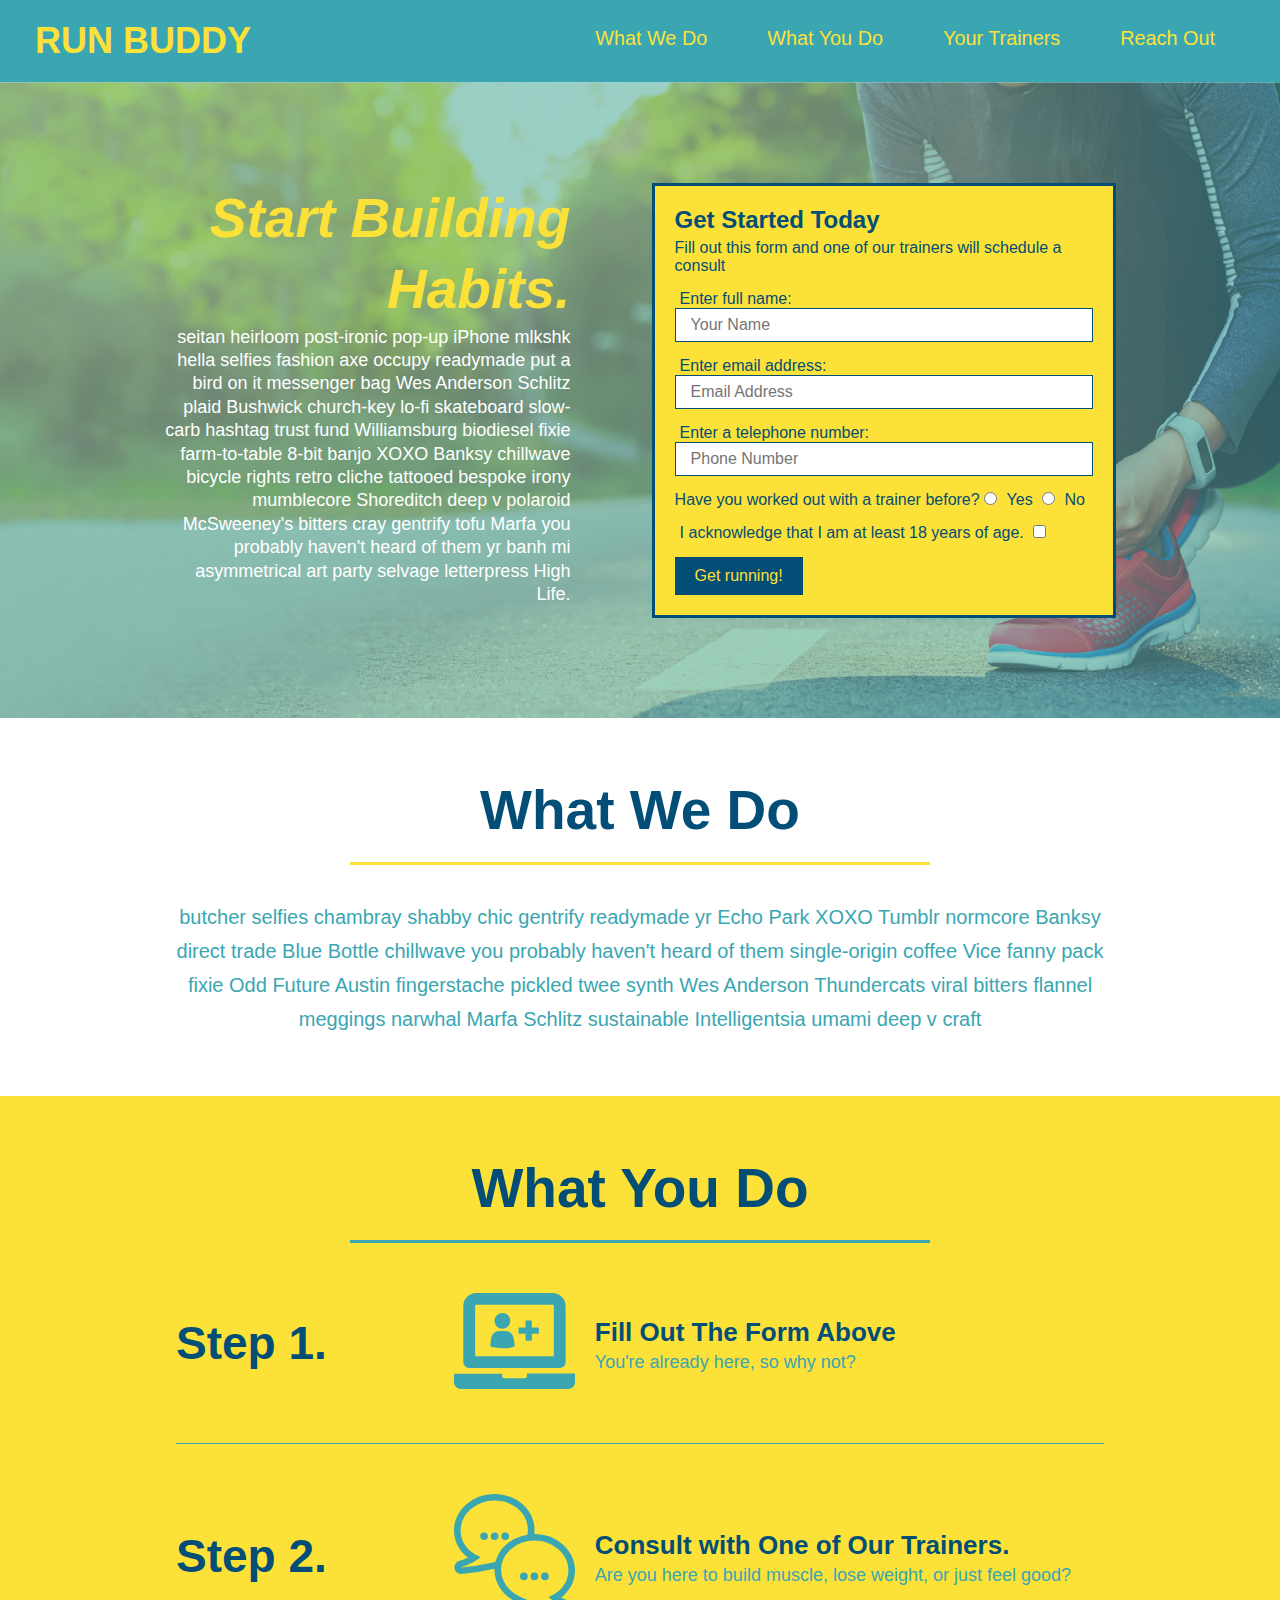
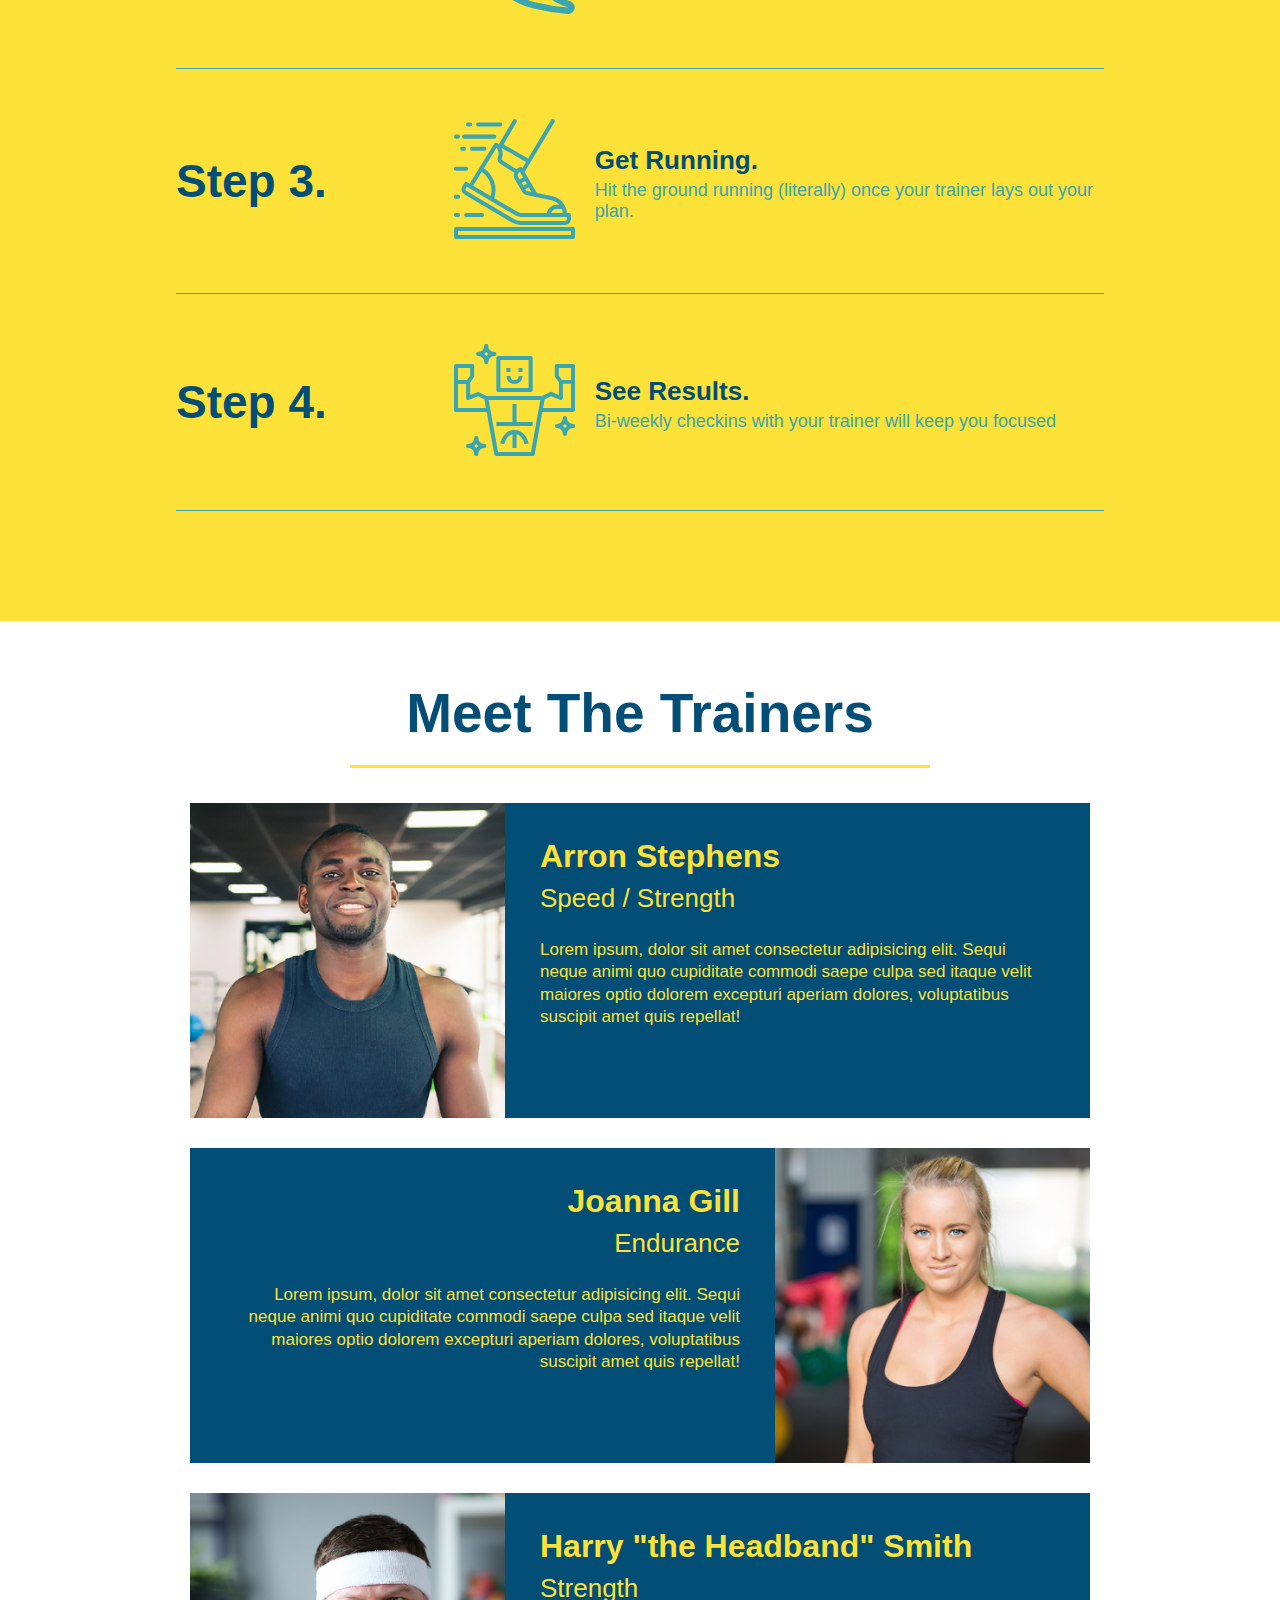
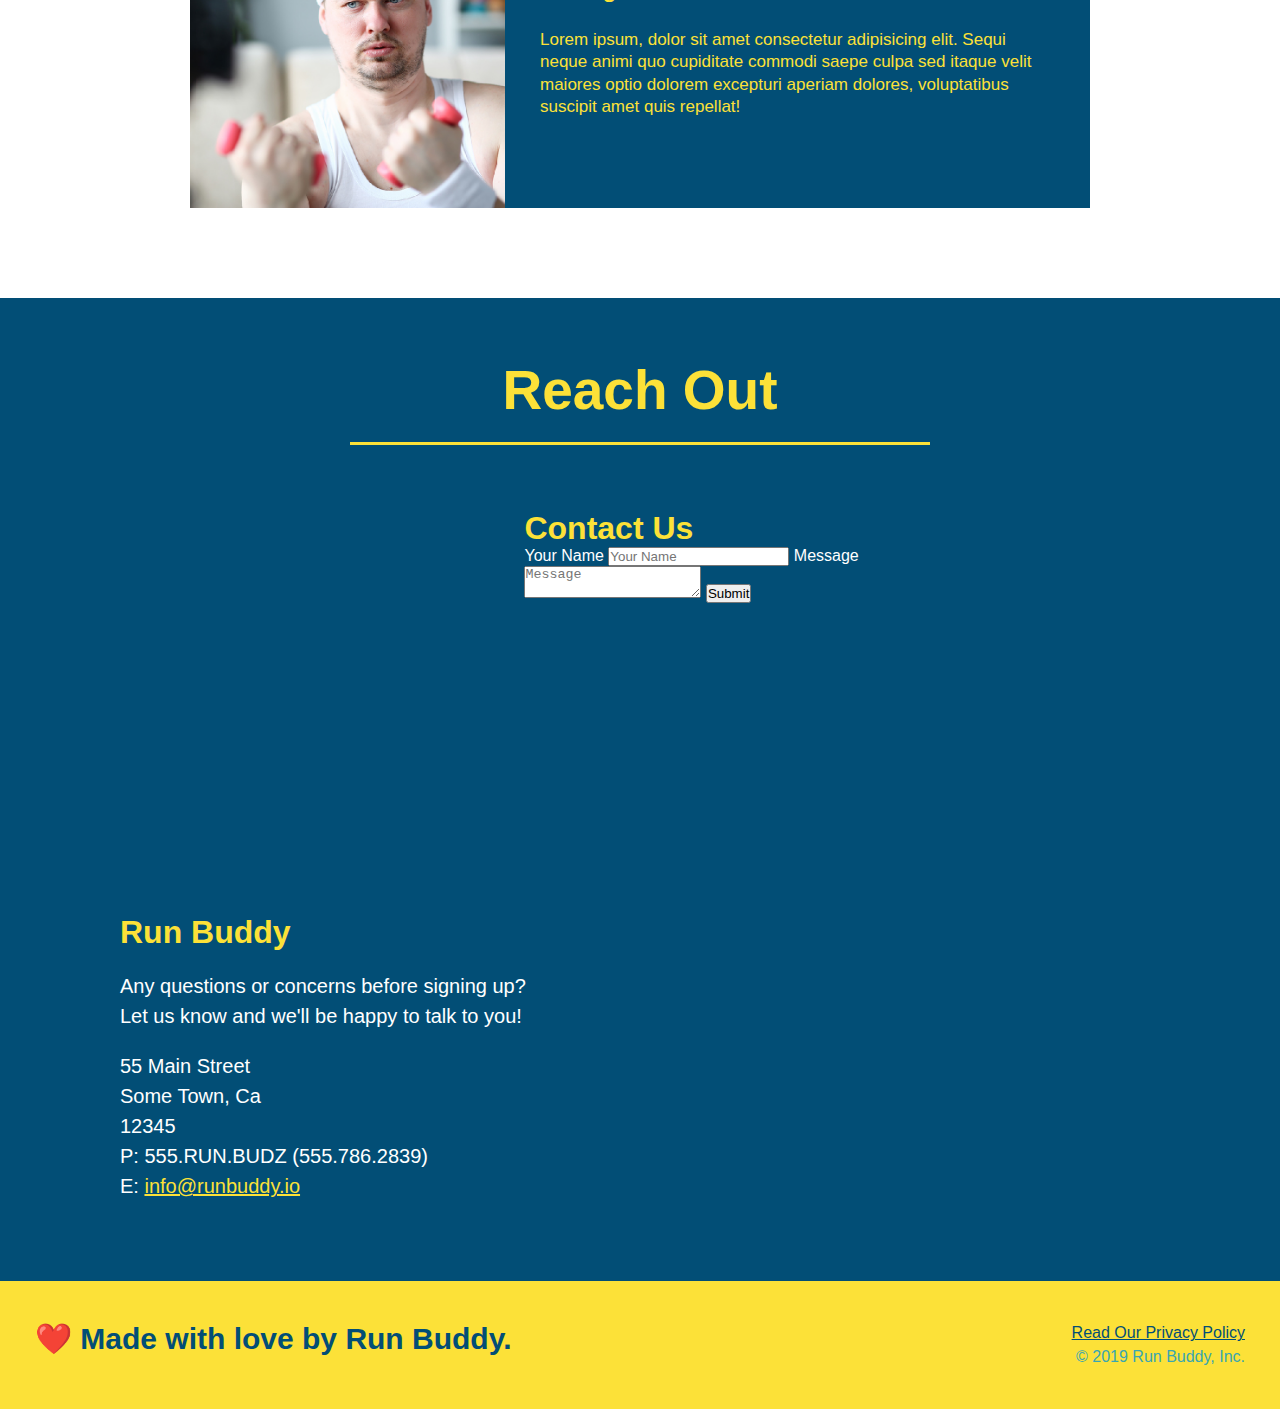
==== docs/index.html @ 6a0525fb "update steps section css" ====
<!DOCTYPE html>

<body lang="en">

    <head>
        <meta charset="UTF-8" />
        <title>Run Buddy</title>
        <link rel="stylesheet" href="assets/css/style.css" />
    </head>

    <body>
        <!-- navigation -->
        <header>
            <h1>RUN BUDDY</h1>
            <nav>
                <ul>
                    <li>
                        <a href="#what-we-do">What We Do</a>
                    </li>
                    <li>
                        <a href="#what-you-do">What You Do</a>
                    </li>
                    <li>
                        <a href="#your-trainers">Your Trainers</a>
                    </li>
                    <li>
                        <a href="#reach-out">Reach Out</a>
                    </li>
                </ul>
            </nav>
        </header>

        <!-- hero/jumbotron -->
        <section class="hero">
            <div class="hero-cta">
                <h2>Start Building Habits.</h2>
                <p>
                    seitan heirloom post-ironic pop-up iPhone mlkshk hella selfies fashion axe occupy readymade put a
                    bird on it
                    messenger bag Wes Anderson Schlitz plaid Bushwick church-key lo-fi skateboard slow-carb hashtag
                    trust fund
                    Williamsburg biodiesel fixie farm-to-table 8-bit banjo XOXO Banksy chillwave bicycle rights retro
                    cliche
                    tattooed bespoke irony mumblecore Shoreditch deep v polaroid McSweeney's bitters cray gentrify tofu
                    Marfa you
                    probably haven't heard of them yr banh mi asymmetrical art party selvage letterpress High Life.
                </p>
            </div>
            <div class="hero-form">
                <div>

                    <h3>Get Started Today</h3>
                    <p>Fill out this form and one of our trainers will schedule a consult</p>
                </div>
                <form>
                    <label for="name">Enter full name:</label>
                    <input type="text" placeholder="Your Name" name="name" id="name" class="form-input">

                    <label for="email">Enter email address:</label>
                    <input type="text" placeholder="Email Address" name="email" id="email" class="form-input">

                    <label for="phone">Enter a telephone number:</label>
                    <input type="text" placeholder="Phone Number" name="phone" id="phone" class="form-input">
                    <p>
                        Have you worked out with a trainer before?
                        <input type="radio" name="trainer-confirm" id="trainer-yes" />
                        <label for="trainer-yes">Yes</label>
                        <input type="radio" name="trainer-confirm" id="trainer-no" />
                        <label for="trainer-no">No</label>
                    </p>
                    <p>
                        <label for="checkbox">
                            I acknowledge that I am at least 18 years of age.
                        </label>
                        <input type="checkbox" name="age-confirm" id="checkbox" />
                    </p>
                    <button type="submit">
                        Get running!
                    </button>
                </form>
            </div>
        </section>

        <!-- "what we do" section -->
        <section id="what-we-do" class="intro">
            <div class="flex-row">
                <h2 class="section-title primary-border">
                    What We Do
                </h2>
            </div>
            <div class="flex-row">
                <p>
                    butcher selfies chambray shabby chic gentrify readymade yr Echo Park XOXO Tumblr normcore Banksy
                    direct
                    trade Blue Bottle chillwave you probably haven't heard of them single-origin coffee Vice fanny pack
                    fixie
                    Odd Future Austin fingerstache pickled twee synth Wes Anderson Thundercats viral bitters flannel
                    meggings
                    narwhal Marfa Schlitz sustainable Intelligentsia umami deep v craft
                </p>
            </div>
        </section>

        <!-- "what you do" section -->
        <section id="what-you-do" class="steps">
            <h2 class="section-title secondary-border">What You Do</h2>

            <div class="step">
                <h3>Step 1.</h3>
                <div class="step-info">
                    <div class="step-img">
                        <img src="./assets/images/step-1.svg" alt="" />
                    </div>
                    <div class="step-text">
                        <h4>Fill Out The Form Above</h4>
                        <p>You're already here, so why not?</p>
                    </div>
                </div>
            </div>
            <div class="step">
                <h3>Step 2.</h3>
                <div class="step-info">
                    <div class="step-img">
                        <img src="./assets/images/step-2.svg" alt="" />
                    </div>
                    <div class="step-text">
                        <h4>Consult with One of Our Trainers.</h4>
                        <p>Are you here to build muscle, lose weight, or just feel good?</p>
                    </div>
                </div>
            </div>
            <div class="step">
                <h3>Step 3.</h3>
                <div class="step-info">
                    <div class="step-img">
                        <img src="./assets/images/step-3.svg" alt="" />
                    </div>
                    <div class="step-text">
                        <h4>Get Running.</h4>
                        <p>Hit the ground running (literally) once your trainer lays out your plan.</p>
                    </div>
                </div>
            </div>
            <div class="step">
                <h3>Step 4.</h3>
                <div class="step-info">
                    <div class="step-img">
                        <img src="./assets/images/step-4.svg" alt="" />
                    </div>
                    <div class="step-text">
                        <h4>See Results.</h4>
                        <p>Bi-weekly checkins with your trainer will keep you focused</p>
                    </div>
                </div>
            </div>
        </section>
        <!-- "meet the trainers" section -->
        <section id="your-trainers" class="trainers">
            <h2 class="section-title primary-border">Meet The Trainers</h2>
            <article class="trainer">
                <img src="./assets/images/trainer-1.jpg"
                    alt="Arron Stephens in his workout clothes, ready to pump iron" />
                <div class="trainer-bio text-left">
                    <h3>Arron Stephens</h3>
                    <h4>Speed / Strength</h4>
                    <p>
                        Lorem ipsum, dolor sit amet consectetur adipisicing elit. Sequi neque animi quo cupiditate
                        commodi saepe culpa sed
                        itaque velit maiores optio dolorem excepturi aperiam dolores, voluptatibus suscipit amet quis
                        repellat!
                    </p>
                </div>
            </article>
            <!-- second trainer bio -->
            <article class="trainer">
                <div class="trainer-bio text-right">
                    <h3>Joanna Gill</h3>
                    <h4>Endurance</h4>
                    <p>
                        Lorem ipsum, dolor sit amet consectetur adipisicing elit. Sequi neque animi quo cupiditate
                        commodi saepe culpa sed
                        itaque velit maiores optio dolorem excepturi aperiam dolores, voluptatibus suscipit amet quis
                        repellat!
                    </p>
                </div>
                <img src="./assets/images/trainer-2.jpg" alt="Joanna Gill cooling off after a workout" />
            </article>

            <!-- third trainer bio -->
            <article class="trainer">
                <img src="./assets/images/trainer-3.jpg"
                    alt="Harry Smith wearing a headband and lifting comically small pink weights" />
                <div class="trainer-bio text-left">
                    <h3>Harry "the Headband" Smith</h3>
                    <h4>Strength</h4>
                    <p>
                        Lorem ipsum, dolor sit amet consectetur adipisicing elit. Sequi neque animi quo cupiditate
                        commodi saepe culpa sed
                        itaque velit maiores optio dolorem excepturi aperiam dolores, voluptatibus suscipit amet quis
                        repellat!
                    </p>
                </div>
            </article>
        </section>

        <!-- "reach out" section -->
        <section id="reach-out" class="contact">
            <h2 class="section-title primary-border">Reach Out</h2>
            <div class="contact-info">
                <iframe
                    src="https://www.google.com/maps/embed?pb=!1m18!1m12!1m3!1d3431.979765611567!2d-97.6858913845761!3d30.662698281661623!2m3!1f0!2f0!3f0!3m2!1i1024!2i768!4f13.1!3m3!1m2!1s0x8644d61b89763d55%3A0x5da2cc3245dcbf85!2s317%20Northwood%20Dr%2C%20Georgetown%2C%20TX%2078628!5e0!3m2!1sen!2sus!4v1585622558396!5m2!1sen!2sus"
                    frameborder="0" allowfullscreen="" aria-hidden="false" tabindex="0">
                </iframe>
                <div class="contact-form">
                    <h3>Contact Us</h3>
                    <form>
                        <label for="contact-name">Your Name</label>
                        <input type="text" id="contact-name" placeholder="Your Name" />

                        <label for="contact-message">Message</label>
                        <textarea id="contact-message" placeholder="Message"></textarea>

                        <button type="submit">Submit</button>
                    </form>
                </div>
                <div>
                    <h3>Run Buddy</h3>
                    <p>
                        Any questions or concerns before signing up?
                        <br />
                        Let us know and we'll be happy to talk to you!
                    </p>
                    <address>
                        55 Main Street <br />
                        Some Town, Ca <br />
                        12345<br />
                        P: 555.RUN.BUDZ (555.786.2839)<br />
                        E: <a href="mailto:info@runbuddy.io">info@runbuddy.io</a>
                    </address>
                </div>
            </div>
        </section>

        <footer>
            <h2>❤️ Made with love by Run Buddy.</h2>
            <div>
                <a href="./privacy-policy.html">Read Our Privacy Policy</a><br />
                &copy; 2019 Run Buddy, Inc.
            </div>
        </footer>
    </body>

</body>
---- docs/assets/css/style.css ----
* {
    margin: 0;
    padding: 0;
    box-sizing: border-box;
}

body {
    font-family: Helvetica, Arial, Helvetica, sans-serif;
    /* background-color: tomato; */
    color: #39a6b2;
}

header {
    padding: 20px 35px;
    background-color: #39a6b2;
    display: flex;
    justify-content: space-between;
    flex-wrap: wrap;
}

header h1 {
    font-weight: bold;
    font-size: 36px;
    color: #fce138;
    margin: 0;
}

header a {
    text-decoration: none;
    color: #fce138;
}

header nav {
    margin: 7px 0;
}

header nav ul {
    display: flex;
    flex-wrap: wrap;
    justify-content: space-between;
    align-items: center;
    list-style: none;
}

header nav ul li a {
    margin: 0 30px;
    font-weight: lighter;
    font-size: 1.55vw;
}

footer {
    background: #fce138;
    width: 100%;
    padding: 40px 35px;
    display: flex;
    justify-content: space-between;
    flex-wrap: wrap;
}

footer h2 {
    color: #024e76;
    font-size: 30px;
    margin: 0;
}

footer div {
    line-height: 1.5;
    text-align: right;
}

footer a {
    color: #024e76;
}

section {
    padding: 60px;
}

.hero {
    background-image: url("../images/hero-bg.jpg");
    background-size: cover;
    background-position: center;
    display: flex;
    justify-content: center;
    flex-wrap: wrap;
}

.hero-cta {
    width: 35%;
    text-align: right;
    margin: 3.5%;
    color: #fff;
    font-size: 18px;
    line-height: 1.3;
}

.hero-cta h2 {
    font-style: italic;
    font-size: 55px;
    color: #fce138;
}

.hero-form {
    background-color: #fce138;
    padding: 20px;
    color: #024e76;
    border-style: solid;
    border-width: 3px;
    border-color: #024e76;
    width: 40%;
    margin: 3.5%;
}

.hero-form h3 {
    font-size: 24px;
    margin: 0;
}

.hero-form p {
    margin: 5px 0 15px 0;
}

.hero-form label {
    margin: 0 5px;
}

.hero-form button {
    color: #fce138;
    background-color: #024e76;
    border: none;
    padding: 10px 20px;
    font-size: 16px;
}

.form-input {
    border: 1px solid #024e76;
    display: block;
    padding: 7px 15px;
    font-size: 16px;
    color: #024e76;
    width: 100%;
    margin-bottom: 15px;
}

.section-title {
    font-size: 55px;
    color: #024e76;
    border-bottom: 3px solid;
    padding-bottom: 20px;
    text-align: center;
    margin: 0 auto 35px auto;
    width: 50%;
}

.primary-border {
    border-color: #fce138;
}

.secondary-border {
    border-color: #39a6b2;
}

.intro p {
    line-height: 1.7;
    color: #39a6b2;
    width: 80%;
    font-size: 20px;
    margin: 0 auto;
    text-align: center;
}

.steps {
    background: #fce138;
}

.step {
    margin: 50px auto;
    padding-bottom: 50px;
    width: 80%;
    border-bottom: 1px solid #39a6b2;
    display: flex;
    flex-wrap: wrap;
    align-items: center;
    justify-content: space-between;
}
  
.step h3 {
    color: #024e76;
    font-size: 46px;
    flex: 1 30%;
}

.step-info {
    flex: 2 70%;
    display: flex;
    flex-wrap: wrap;
    align-items: center;
}

.step-img {
    flex: 1 12%;
    margin-right: 20px;
}

.step-img img {
    max-width: 100%;
}

.step-text {
    flex: 12;
}
  
.step-text p {
    color: #39a6b2;
    font-size: 18px;
}

.step-text h4 {
    font-size: 26px;
    line-height: 1.5;
    color: #024e76;
}

.trainers {
}

.trainer {
    width: 900px;
    margin: 0 auto 30px auto;
    background: #024e76;
    color: #fce138;
    overflow: auto;
}

.trainer img {
    width: 35%;
    float: left;
}
  
.trainer-bio {
    padding: 35px;
    float: left;
    width: 65%;
}

.text-left {
    text-align: left;
}
  
  .text-right {
    text-align: right;
}

.trainer-bio h3 {
    font-size: 32px;
    margin-bottom: 8px;
}
  
.trainer-bio h4 {
    font-weight: lighter;
    font-size: 26px;
    margin-bottom: 25px;
}
  
.trainer-bio p {
    font-size: 17px;
    line-height: 1.3;
}

.contact {
    background-color: #024e76;
}

.contact h2 {
    color: #fce138;
}

.contact-info iframe {
    width: 400px;
    height: 400px;
    border: 0;
}

.contact-info div {
    width: 410px;
    display: inline-block;
    vertical-align: top;
    text-align: left;
    margin: 30px 0 0 60px;
    color: white;
}

.contact-info h3 {
    color: #fce138;
    font-size: 32px;
}
  
.contact-info p, .contact-info address {
    margin: 20px 0;
    line-height: 1.5;
    font-size: 20px;
    font-style: normal;
}
  
.contact-info a {
    color: #fce138;
}

.flex-row {
    display: flex;
}
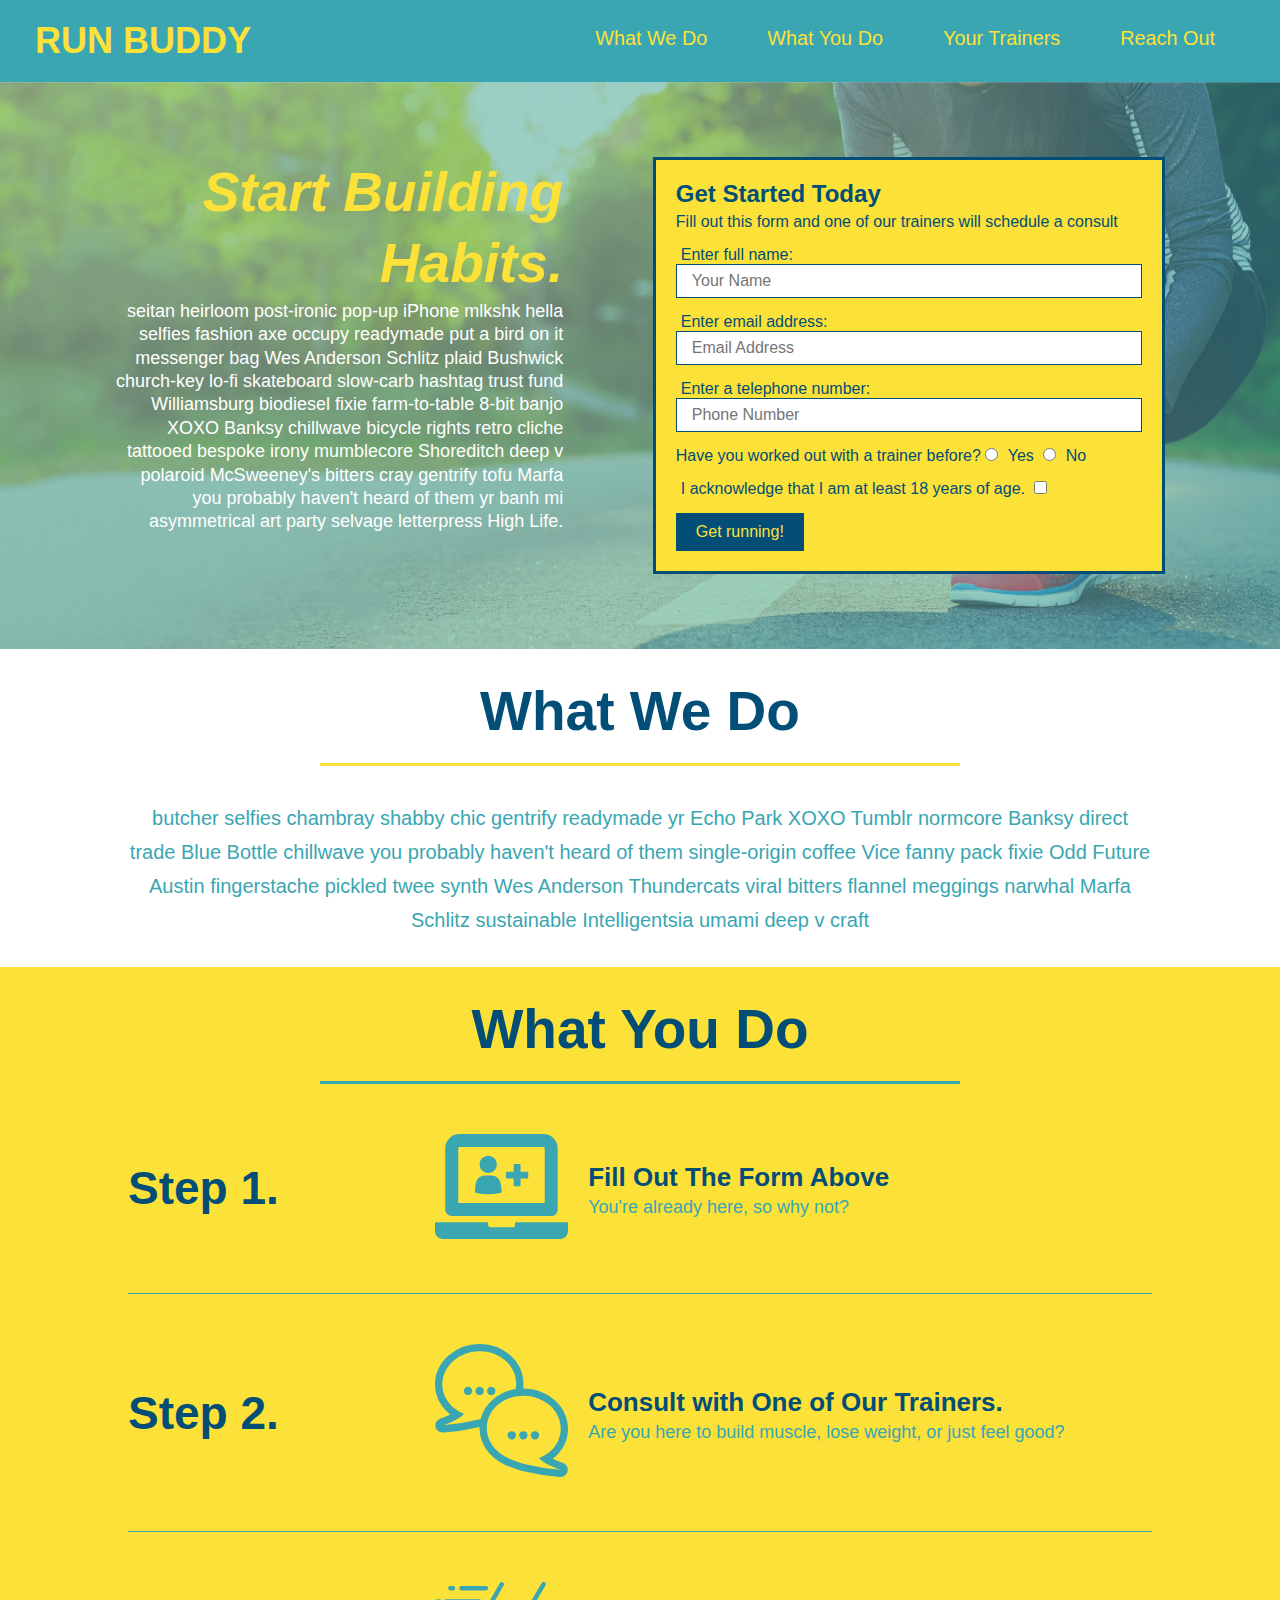
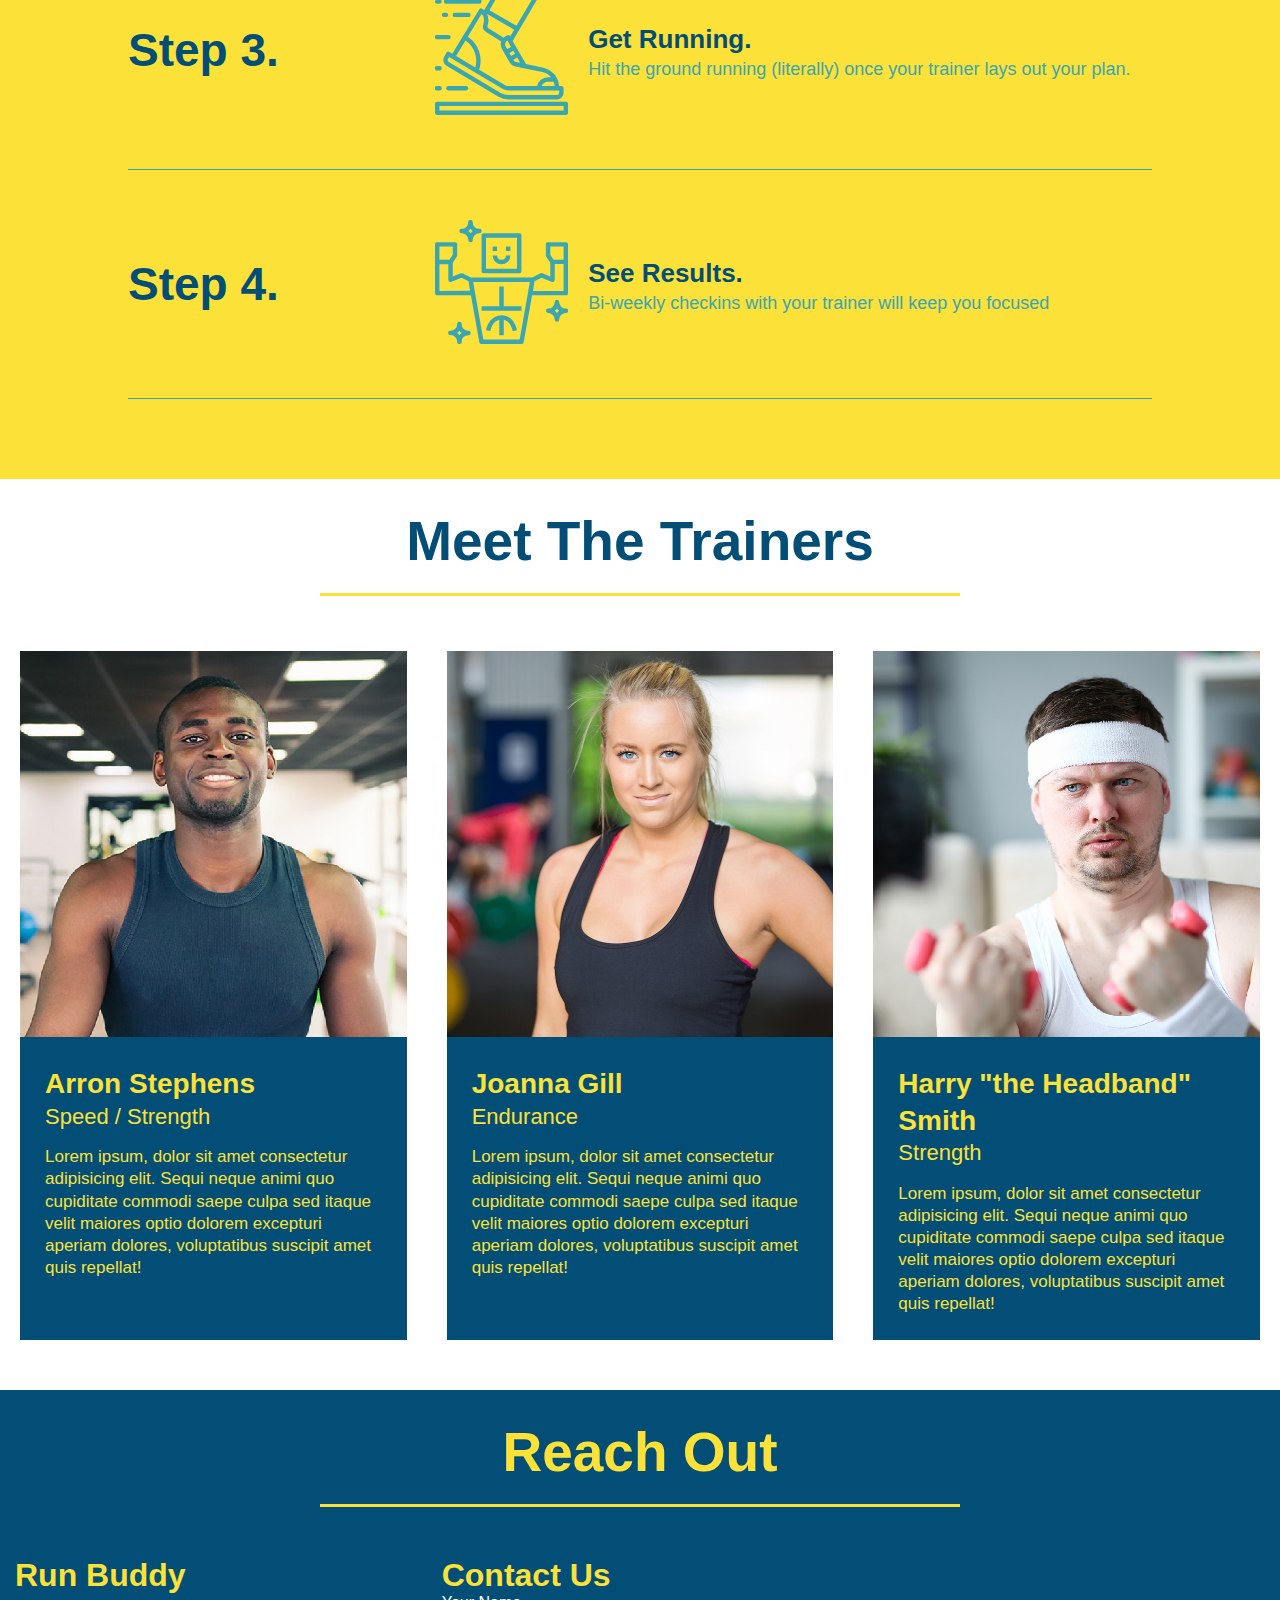
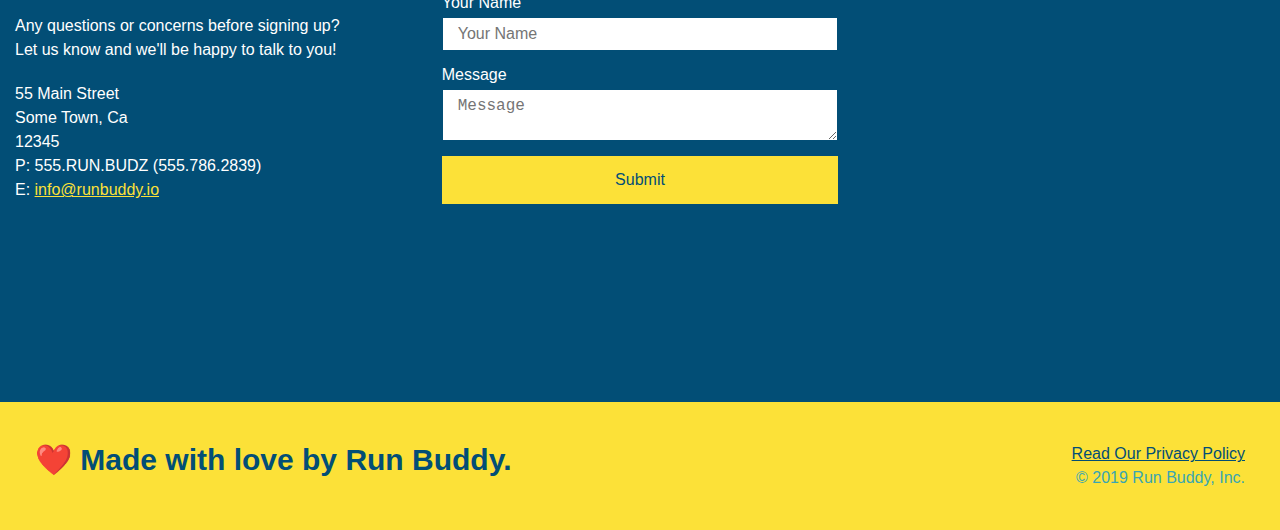
==== commit 9ecf0ac4: "update all changes" ====
--- a/docs/index.html
+++ b/docs/index.html
@@ -155,74 +155,64 @@
             </div>
         </section>
         <!-- "meet the trainers" section -->
-        <section id="your-trainers" class="trainers">
+        <section id="your-trainers">
+
             <h2 class="section-title primary-border">Meet The Trainers</h2>
-            <article class="trainer">
-                <img src="./assets/images/trainer-1.jpg"
-                    alt="Arron Stephens in his workout clothes, ready to pump iron" />
-                <div class="trainer-bio text-left">
-                    <h3>Arron Stephens</h3>
-                    <h4>Speed / Strength</h4>
-                    <p>
-                        Lorem ipsum, dolor sit amet consectetur adipisicing elit. Sequi neque animi quo cupiditate
-                        commodi saepe culpa sed
-                        itaque velit maiores optio dolorem excepturi aperiam dolores, voluptatibus suscipit amet quis
-                        repellat!
-                    </p>
-                </div>
-            </article>
-            <!-- second trainer bio -->
-            <article class="trainer">
-                <div class="trainer-bio text-right">
-                    <h3>Joanna Gill</h3>
-                    <h4>Endurance</h4>
-                    <p>
-                        Lorem ipsum, dolor sit amet consectetur adipisicing elit. Sequi neque animi quo cupiditate
-                        commodi saepe culpa sed
-                        itaque velit maiores optio dolorem excepturi aperiam dolores, voluptatibus suscipit amet quis
-                        repellat!
-                    </p>
-                </div>
-                <img src="./assets/images/trainer-2.jpg" alt="Joanna Gill cooling off after a workout" />
-            </article>
-
-            <!-- third trainer bio -->
-            <article class="trainer">
-                <img src="./assets/images/trainer-3.jpg"
-                    alt="Harry Smith wearing a headband and lifting comically small pink weights" />
-                <div class="trainer-bio text-left">
-                    <h3>Harry "the Headband" Smith</h3>
-                    <h4>Strength</h4>
-                    <p>
-                        Lorem ipsum, dolor sit amet consectetur adipisicing elit. Sequi neque animi quo cupiditate
-                        commodi saepe culpa sed
-                        itaque velit maiores optio dolorem excepturi aperiam dolores, voluptatibus suscipit amet quis
-                        repellat!
-                    </p>
-                </div>
-            </article>
+            <div class="trainers">
+                <article class="trainer">
+                    <img src="./assets/images/trainer-1.jpg"
+                        alt="Arron Stephens in his workout clothes, ready to pump iron" />
+                    <div class="trainer-bio">
+                        <h3 class="trainer-name">Arron Stephens</h3>
+                        <h4 class="trainer-role">Speed / Strength</h4>
+                        <p>
+                            Lorem ipsum, dolor sit amet consectetur adipisicing elit. Sequi neque animi quo cupiditate
+                            commodi saepe culpa sed
+                            itaque velit maiores optio dolorem excepturi aperiam dolores, voluptatibus suscipit amet
+                            quis
+                            repellat!
+                        </p>
+                    </div>
+                </article>
+                <!-- second trainer bio -->
+                <article class="trainer">
+                    <img src="./assets/images/trainer-2.jpg" alt="Joanna Gill cooling off after a workout" />
+                    <div class="trainer-bio">
+                        <h3 class="trainer-name">Joanna Gill</h3>
+                        <h4 class="trainer-role">Endurance</h4>
+                        <p>
+                            Lorem ipsum, dolor sit amet consectetur adipisicing elit. Sequi neque animi quo cupiditate
+                            commodi saepe culpa sed
+                            itaque velit maiores optio dolorem excepturi aperiam dolores, voluptatibus suscipit amet
+                            quis
+                            repellat!
+                        </p>
+                    </div>
+                </article>
+
+                <!-- third trainer bio -->
+                <article class="trainer">
+                    <img src="./assets/images/trainer-3.jpg"
+                        alt="Harry Smith wearing a headband and lifting comically small pink weights" />
+                    <div class="trainer-bio">
+                        <h3 class="trainer-name">Harry "the Headband" Smith</h3>
+                        <h4 class="trainer-role">Strength</h4>
+                        <p>
+                            Lorem ipsum, dolor sit amet consectetur adipisicing elit. Sequi neque animi quo cupiditate
+                            commodi saepe culpa sed
+                            itaque velit maiores optio dolorem excepturi aperiam dolores, voluptatibus suscipit amet
+                            quis
+                            repellat!
+                        </p>
+                    </div>
+                </article>
+            </div>
         </section>
 
         <!-- "reach out" section -->
         <section id="reach-out" class="contact">
             <h2 class="section-title primary-border">Reach Out</h2>
             <div class="contact-info">
-                <iframe
-                    src="https://www.google.com/maps/embed?pb=!1m18!1m12!1m3!1d3431.979765611567!2d-97.6858913845761!3d30.662698281661623!2m3!1f0!2f0!3f0!3m2!1i1024!2i768!4f13.1!3m3!1m2!1s0x8644d61b89763d55%3A0x5da2cc3245dcbf85!2s317%20Northwood%20Dr%2C%20Georgetown%2C%20TX%2078628!5e0!3m2!1sen!2sus!4v1585622558396!5m2!1sen!2sus"
-                    frameborder="0" allowfullscreen="" aria-hidden="false" tabindex="0">
-                </iframe>
-                <div class="contact-form">
-                    <h3>Contact Us</h3>
-                    <form>
-                        <label for="contact-name">Your Name</label>
-                        <input type="text" id="contact-name" placeholder="Your Name" />
-
-                        <label for="contact-message">Message</label>
-                        <textarea id="contact-message" placeholder="Message"></textarea>
-
-                        <button type="submit">Submit</button>
-                    </form>
-                </div>
                 <div>
                     <h3>Run Buddy</h3>
                     <p>
@@ -238,6 +228,22 @@
                         E: <a href="mailto:info@runbuddy.io">info@runbuddy.io</a>
                     </address>
                 </div>
+                <div class="contact-form">
+                    <h3>Contact Us</h3>
+                    <form>
+                        <label for="contact-name">Your Name</label>
+                        <input type="text" id="contact-name" placeholder="Your Name" />
+
+                        <label for="contact-message">Message</label>
+                        <textarea id="contact-message" placeholder="Message"></textarea>
+
+                        <button type="submit">Submit</button>
+                    </form>
+                </div>
+                <iframe
+                    src="https://www.google.com/maps/embed?pb=!1m18!1m12!1m3!1d3431.979765611567!2d-97.6858913845761!3d30.662698281661623!2m3!1f0!2f0!3f0!3m2!1i1024!2i768!4f13.1!3m3!1m2!1s0x8644d61b89763d55%3A0x5da2cc3245dcbf85!2s317%20Northwood%20Dr%2C%20Georgetown%2C%20TX%2078628!5e0!3m2!1sen!2sus!4v1585622558396!5m2!1sen!2sus"
+                    frameborder="0" allowfullscreen="" aria-hidden="false" tabindex="0">
+                </iframe>
             </div>
         </section>
 
--- a/docs/assets/css/style.css
+++ b/docs/assets/css/style.css
@@ -72,9 +72,9 @@
     color: #024e76;
 }
 
-section {
-    padding: 60px;
-}
+ section {
+    padding: 30px 0;
+} 
 
 .hero {
     background-image: url("../images/hero-bg.jpg");
@@ -222,71 +222,70 @@
 }
 
 .trainers {
+    width: 100%;
+    margin: 0 auto;
+    display: flex;
+    flex-wrap: wrap;
+    justify-content: center;
 }
 
 .trainer {
-    width: 900px;
-    margin: 0 auto 30px auto;
+    margin: 20px;
     background: #024e76;
     color: #fce138;
-    overflow: auto;
+    flex: 1;
 }
 
 .trainer img {
-    width: 35%;
-    float: left;
+    width: 100%;
 }
   
 .trainer-bio {
-    padding: 35px;
-    float: left;
-    width: 65%;
+    padding: 25px;
+    line-height: 1.3;
 }
 
 .text-left {
     text-align: left;
 }
   
-  .text-right {
+.text-right {
     text-align: right;
 }
 
 .trainer-bio h3 {
-    font-size: 32px;
-    margin-bottom: 8px;
+    font-size: 28px;
 }
   
 .trainer-bio h4 {
     font-weight: lighter;
-    font-size: 26px;
-    margin-bottom: 25px;
+    font-size: 22px;
+    margin-bottom: 15px;
 }
   
 .trainer-bio p {
     font-size: 17px;
-    line-height: 1.3;
 }
 
 .contact {
     background-color: #024e76;
 }
+.contact-info {
+    display: flex;
+    justify-content: space-between;
+    flex-wrap: wrap;
+}
 
 .contact h2 {
     color: #fce138;
 }
 
 .contact-info iframe {
-    width: 400px;
     height: 400px;
     border: 0;
 }
 
 .contact-info div {
-    width: 410px;
-    display: inline-block;
-    vertical-align: top;
-    text-align: left;
-    margin: 30px 0 0 60px;
     color: white;
 }
 
@@ -298,7 +297,7 @@
 .contact-info p, .contact-info address {
     margin: 20px 0;
     line-height: 1.5;
-    font-size: 20px;
+    font-size: 16px;
     font-style: normal;
 }
   
@@ -306,6 +305,32 @@
     color: #fce138;
 }
 
+.contact-info > * {
+    flex: 1;
+    margin: 15px;
+}
+
+.contact-form input, .contact-form textarea {
+    border: 1px solid #024e76;
+    display: block;
+    padding: 7px 15px;
+    font-size: 16px;
+    color: #024e76;
+    width: 100%;
+    margin-bottom: 15px;
+    margin-top: 5px;
+}
+
+.contact-form button {
+    width: 100%;
+    border: none;
+    background: #fce138;
+    color: #024e76;
+    text-align: center;
+    padding: 15px 0;
+    font-size: 16px;
+}
+
 .flex-row {
     display: flex;
 }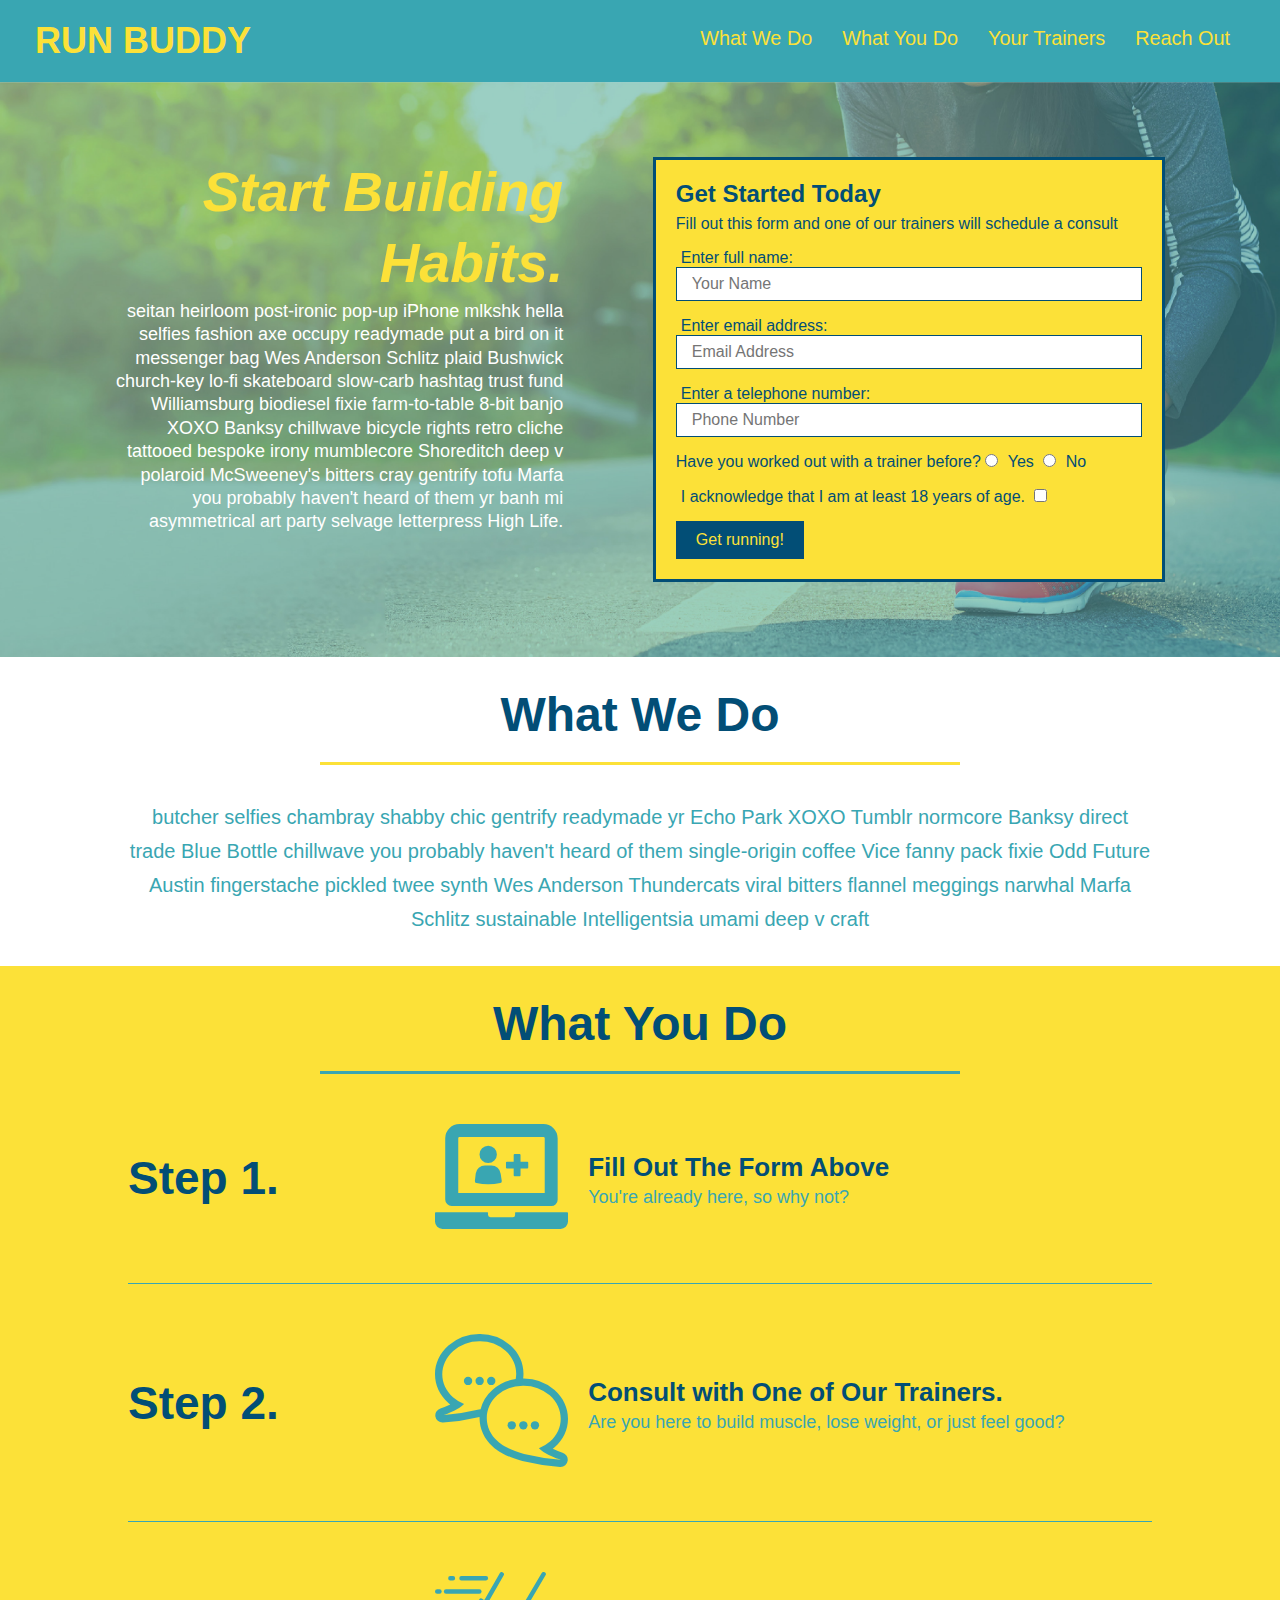
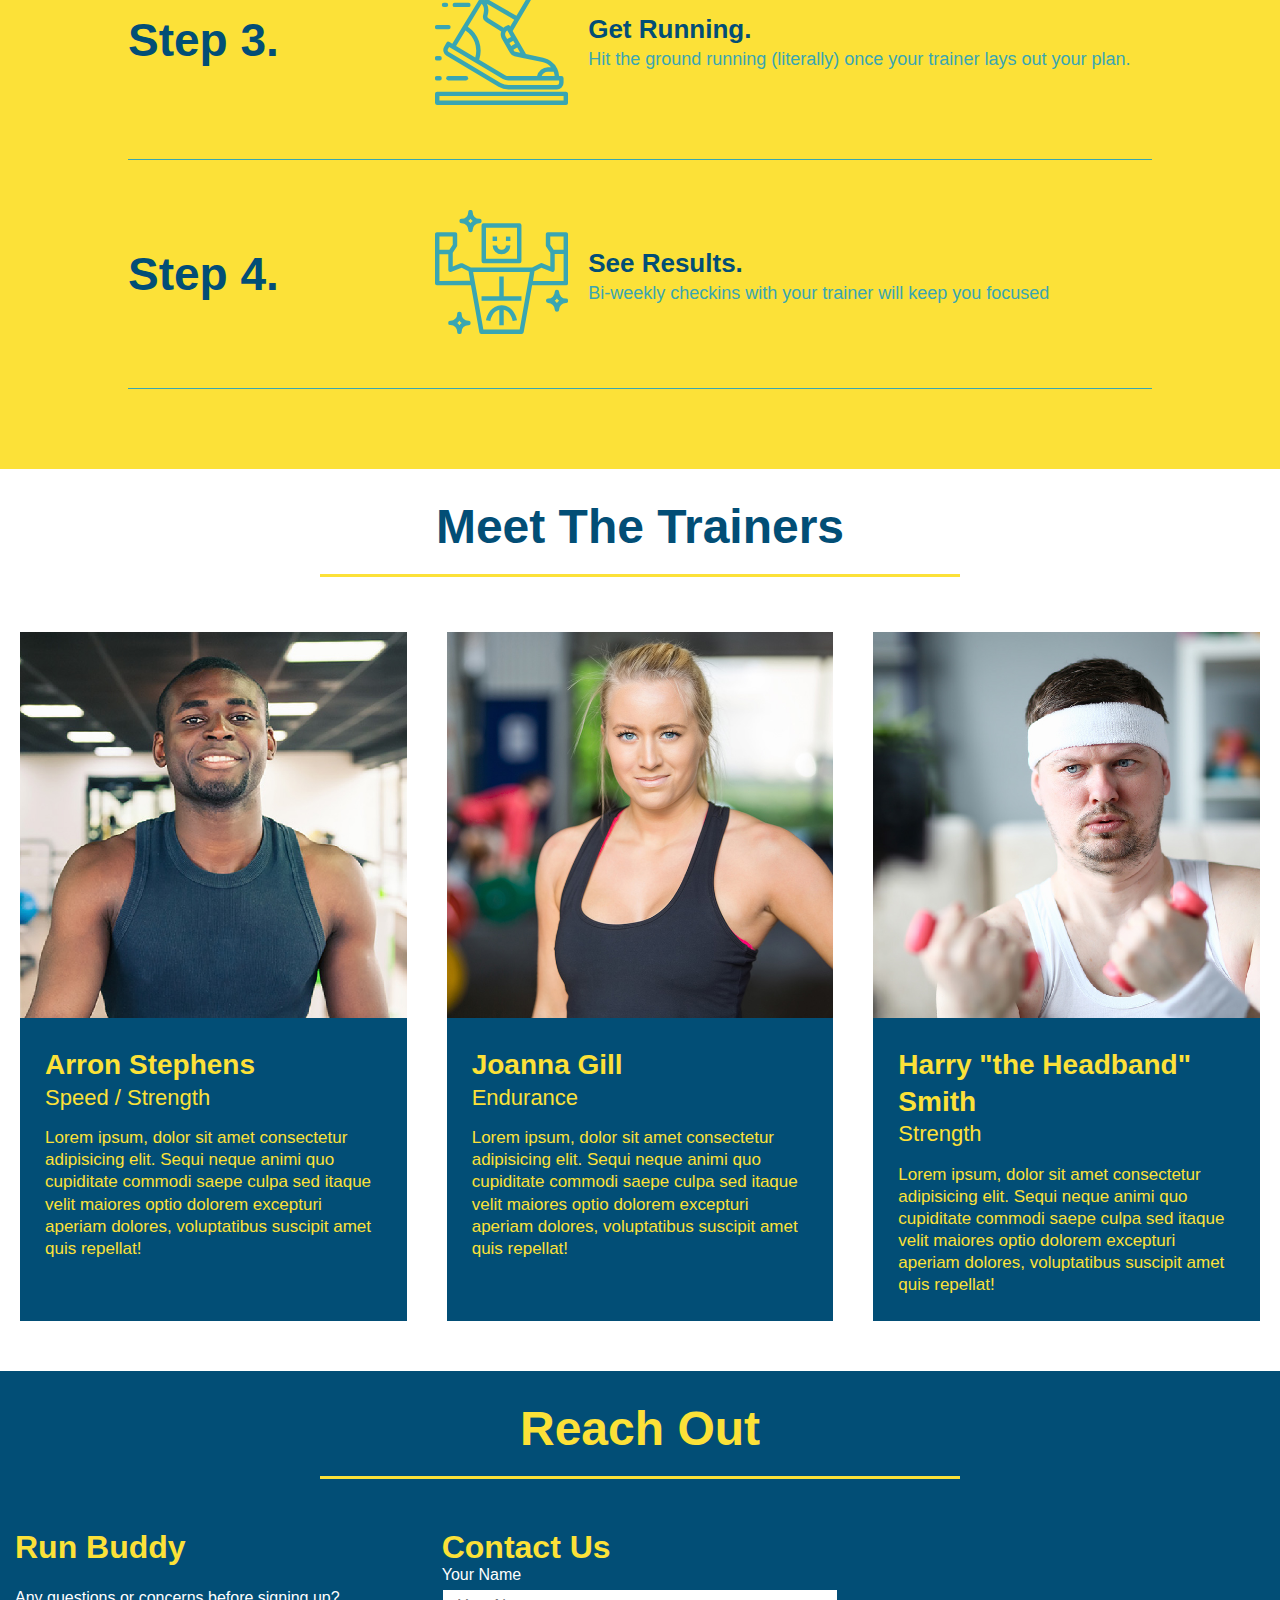
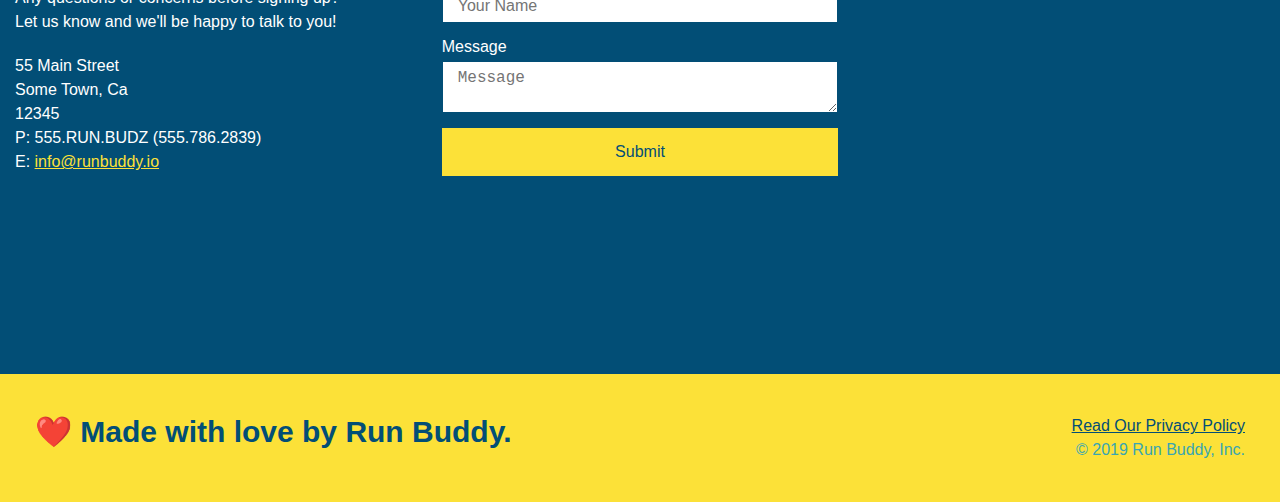
==== commit 0cfdee4d: "start working on media queries" ====
--- a/docs/index.html
+++ b/docs/index.html
@@ -4,6 +4,7 @@
 
     <head>
         <meta charset="UTF-8" />
+        <meta name="viewport" content="width=device-width, initial-scale=1.0" />
         <title>Run Buddy</title>
         <link rel="stylesheet" href="assets/css/style.css" />
     </head>
--- a/docs/assets/css/style.css
+++ b/docs/assets/css/style.css
@@ -43,7 +43,7 @@
 }
 
 header nav ul li a {
-    margin: 0 30px;
+    margin: 10px 15px;
     font-weight: lighter;
     font-size: 1.55vw;
 }
@@ -83,6 +83,7 @@
     display: flex;
     justify-content: center;
     flex-wrap: wrap;
+    line-height: 1.2;
 }
 
 .hero-cta {
@@ -143,7 +144,7 @@
 }
 
 .section-title {
-    font-size: 55px;
+    font-size: 48px;
     color: #024e76;
     border-bottom: 3px solid;
     padding-bottom: 20px;
@@ -333,4 +334,18 @@
 
 .flex-row {
     display: flex;
+}
+
+/* MEDIA QUERY FOR SMALLER DESKTOP SCREENS AND SMALLER */
+@media screen and (max-width: 980px) {
+  
+}
+
+/* MEDIA QUERY FOR TABLETS AND SMALLER */
+@media screen and (max-width: 768px) {
+}
+
+/* MEDIA QUERY FOR MOBILE PHONES AND SMALLER */
+@media screen and (max-width: 575px) {
+  
 }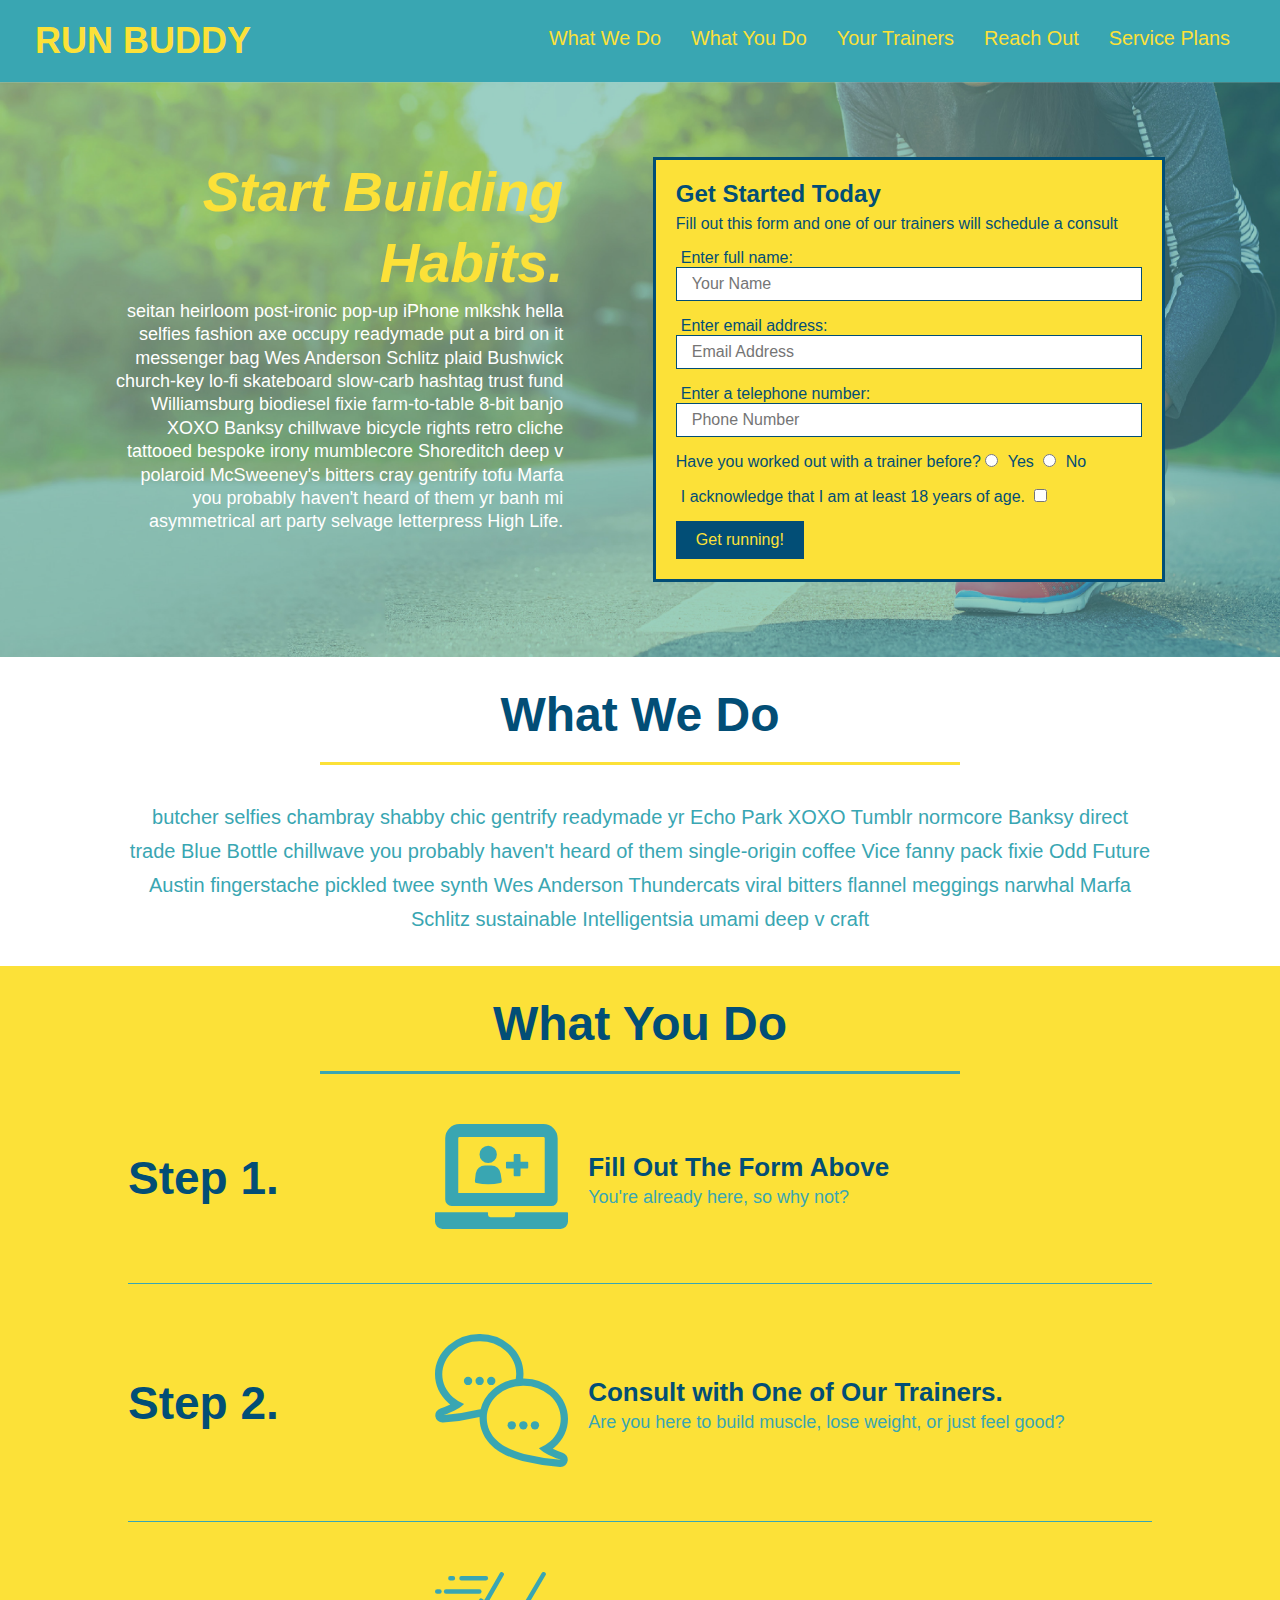
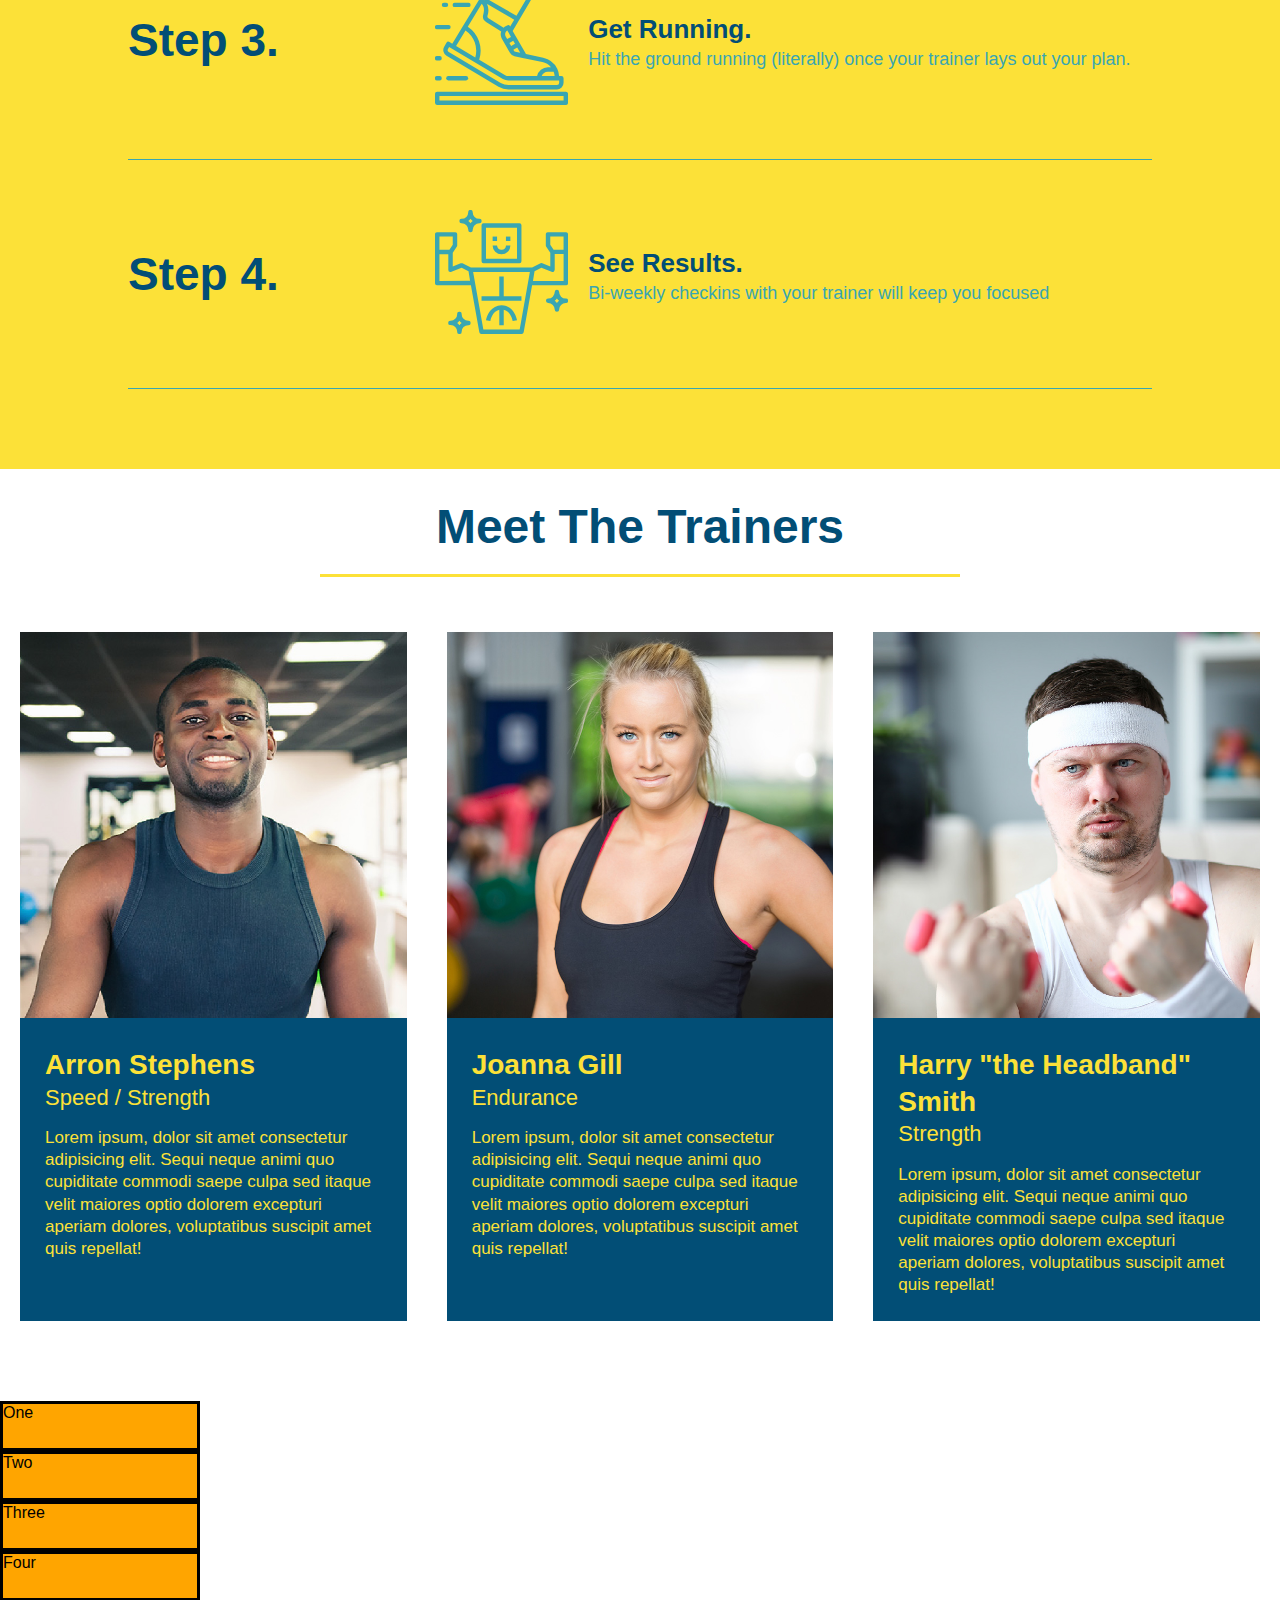
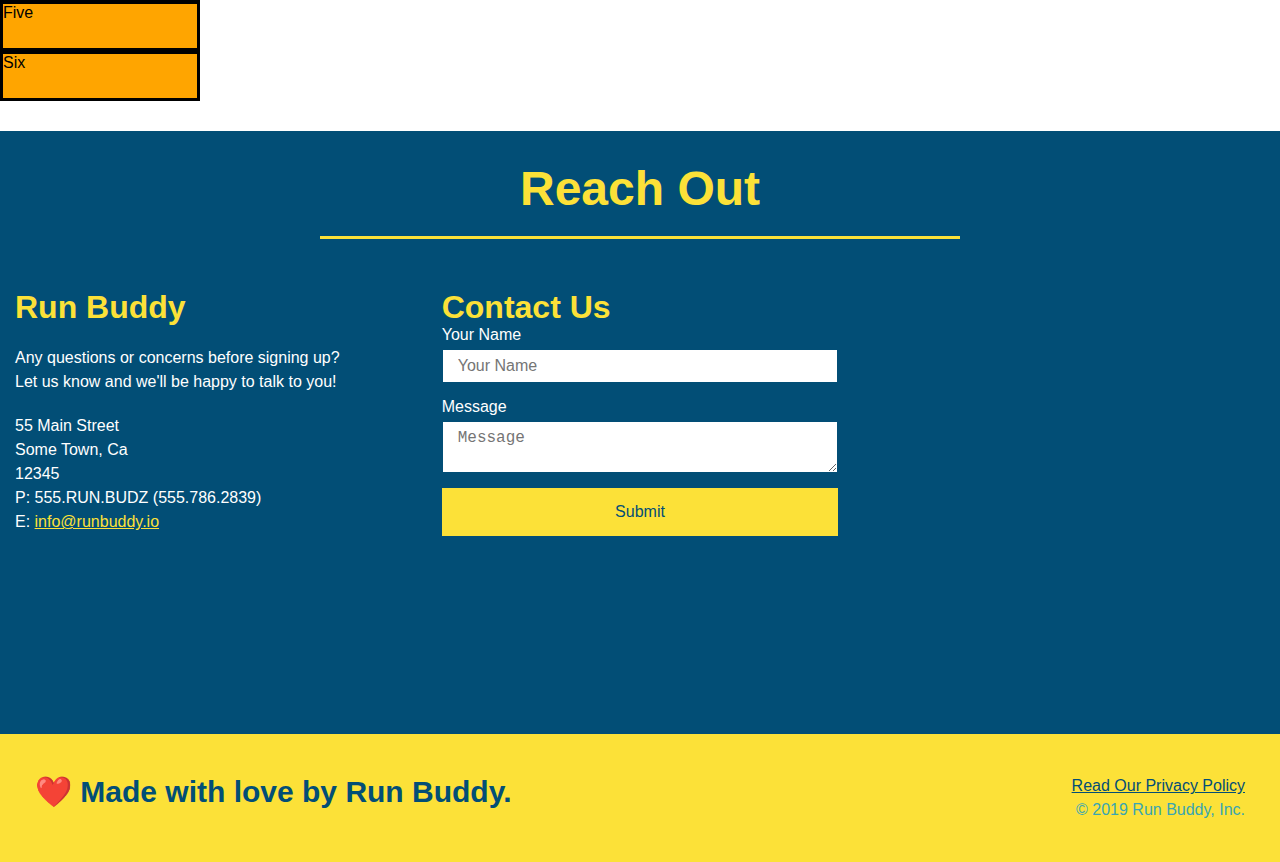
==== commit d159be9e: "create grid" ====
--- a/docs/index.html
+++ b/docs/index.html
@@ -26,6 +26,9 @@
                     </li>
                     <li>
                         <a href="#reach-out">Reach Out</a>
+                    </li>
+                    <li>
+                        <a href="#service-plans">Service Plans</a>
                     </li>
                 </ul>
             </nav>
@@ -209,7 +212,16 @@
                 </article>
             </div>
         </section>
-
+        <section id="service-plans" class="services">
+            <div class="service-grid-container">
+                <div class="service-grid-item">One</div>
+                <div class="service-grid-item">Two</div>
+                <div class="service-grid-item">Three</div>
+                <div class="service-grid-item">Four</div>
+                <div class="service-grid-item">Five</div>
+                <div class="service-grid-item">Six</div>
+            </div>
+        </section>
         <!-- "reach out" section -->
         <section id="reach-out" class="contact">
             <h2 class="section-title primary-border">Reach Out</h2>
--- a/docs/assets/css/style.css
+++ b/docs/assets/css/style.css
@@ -336,16 +336,120 @@
     display: flex;
 }
 
+.service-grid-container {
+    display: grid;
+}
+
+.service-grid-item {
+    width: 200px;
+    height: 50px;
+    background-color: orange;
+    border: solid;
+    color: black;
+}
+
 /* MEDIA QUERY FOR SMALLER DESKTOP SCREENS AND SMALLER */
 @media screen and (max-width: 980px) {
-  
+    header {
+      padding-bottom: 0;
+      justify-content: center;
+    }
+  
+    header h1 {
+      width: 100%;
+      text-align: center;
+    }
+  
+    header nav ul {
+      margin-top: 20px;
+      width: 100%;
+      justify-content: center;
+    }
+  
+    header nav ul li a {
+      font-size: 20px;
+    }
+  
+    footer h2, footer div {
+      text-align: center;
+      width: 100%;
+    }
+
+    .hero-cta, .hero-form {
+        width: 100%;
+    }
+
+    .hero-cta {
+      text-align: center;
+    }
+    .section-title {
+        width: 80%;
+      }
+      
+      .trainer {
+        flex: 0 70%;
+      }
+      
+      .contact-info iframe{
+        flex: 1 100%;
+      }
 }
 
 /* MEDIA QUERY FOR TABLETS AND SMALLER */
 @media screen and (max-width: 768px) {
+    section {
+        padding: 30px 15px;
+    }
+    .step h3 {
+        flex: 1 100%;
+        text-align: center;
+    }
+    
+    .step-info {
+        flex: 2 100%;
+        text-align: center;
+        justify-content: center;
+    }
+    
+    .step-img {
+        flex: 0 32%;
+        margin-right: 0;
+        margin-top: 15px;
+        margin-bottom: 15px;
+    }
+    
+    .step-text {
+        flex: 100%;  
+    }
 }
 
 /* MEDIA QUERY FOR MOBILE PHONES AND SMALLER */
 @media screen and (max-width: 575px) {
-  
-}+
+    .hero-form button {
+      width: 100%;
+    }
+  
+    .section-title {
+      width: 95%;
+    }
+  
+    .intro p {
+      width: 100%;
+    }
+  
+    .trainer {
+      flex: 0 100%;
+    }
+  
+    .contact-info {
+      text-align: center;
+    }
+  
+    .contact-info > * {
+      flex: 0 100%;
+    }
+    .contact-form {
+        order: 3;
+    }
+  }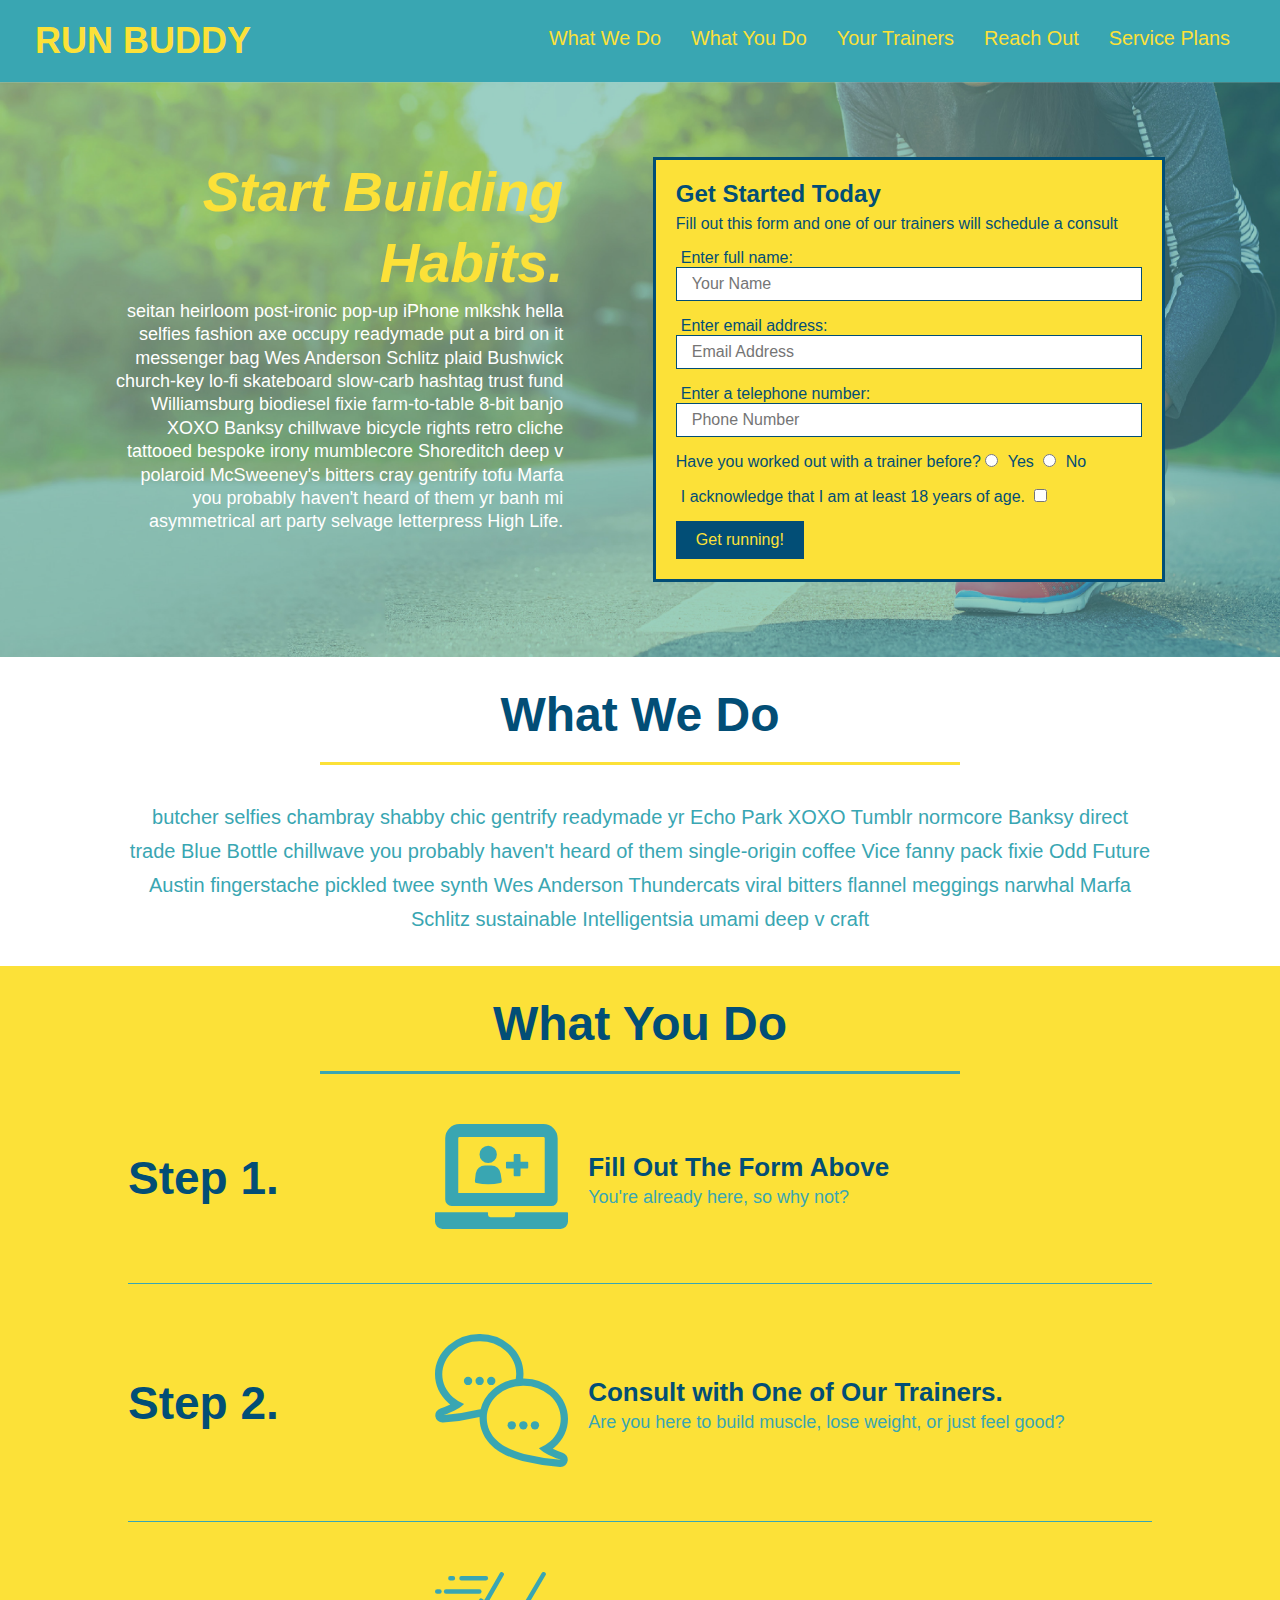
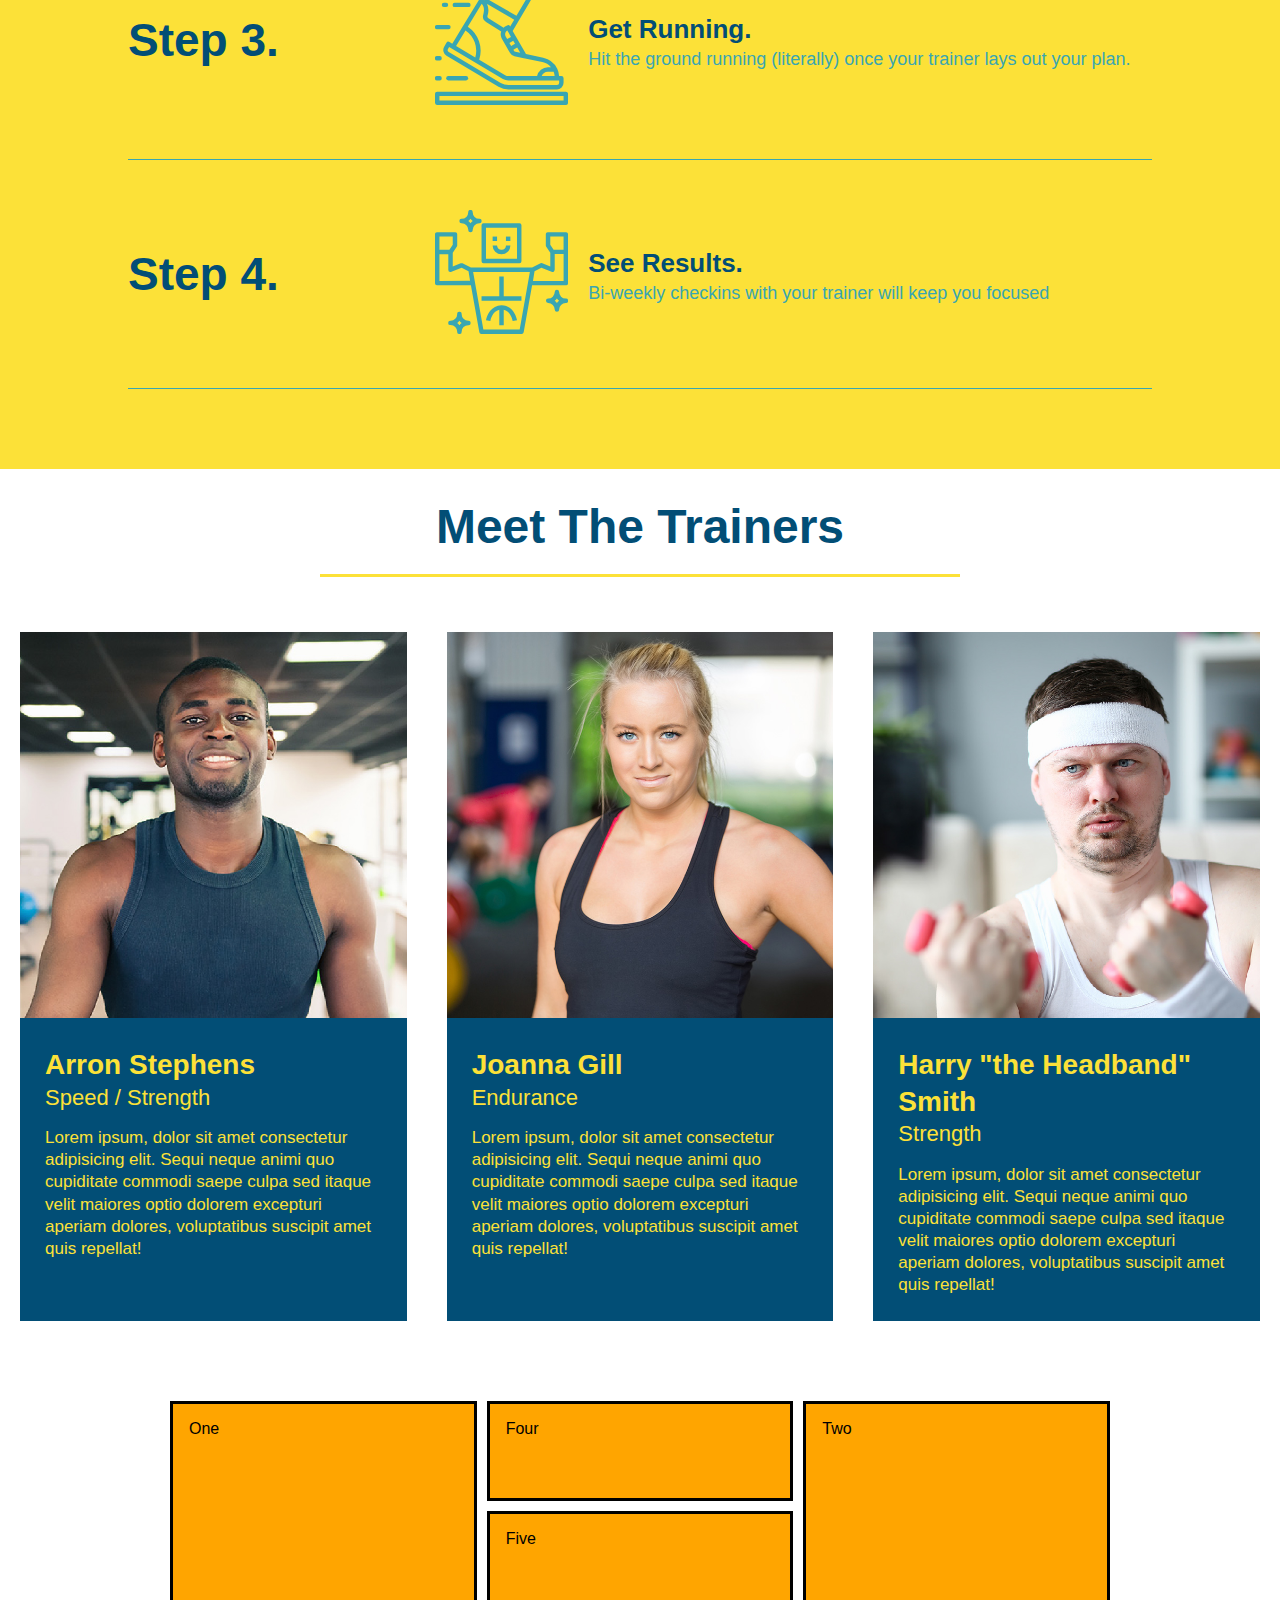
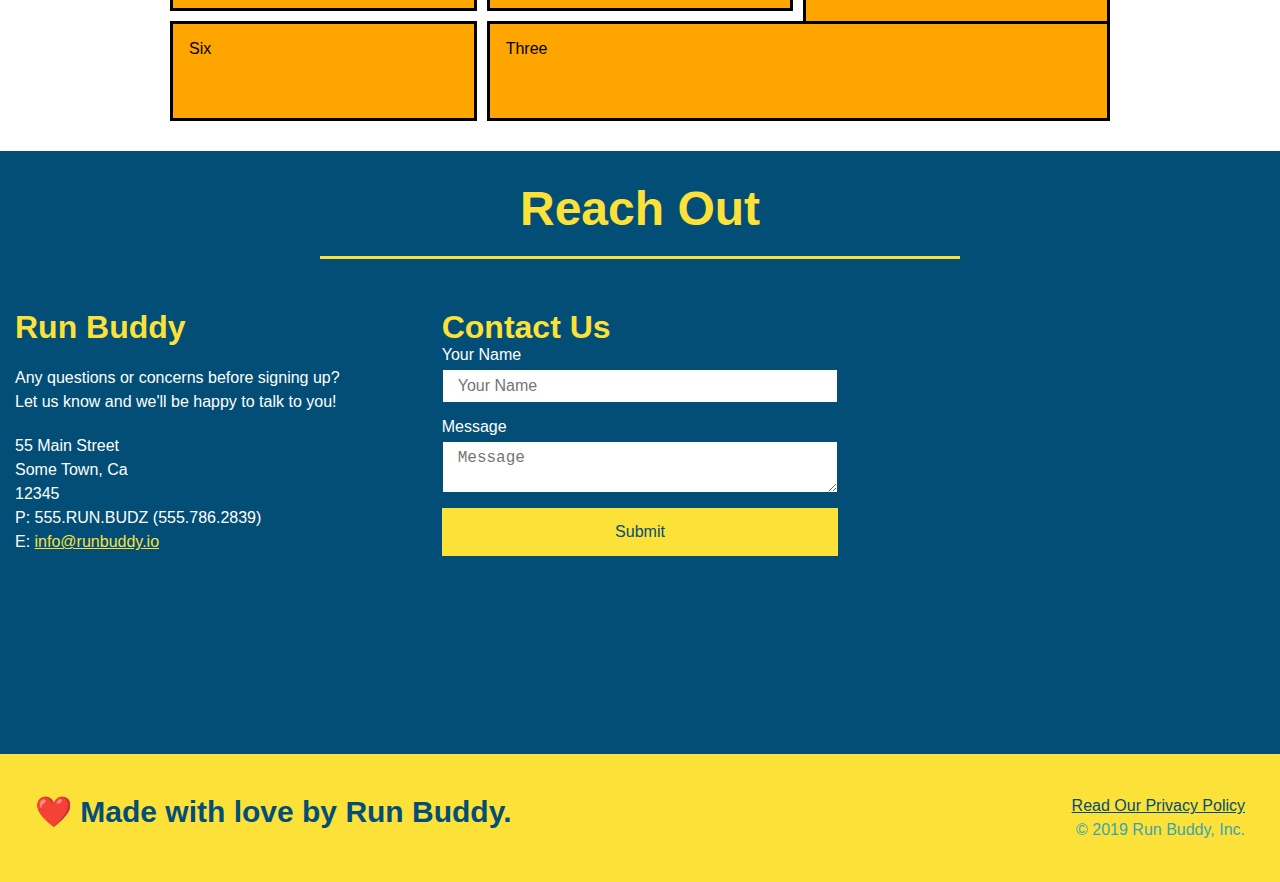
==== commit 6dae2d64: "add more grid styles" ====
--- a/docs/index.html
+++ b/docs/index.html
@@ -214,13 +214,13 @@
         </section>
         <section id="service-plans" class="services">
             <div class="service-grid-container">
-                <div class="service-grid-item">One</div>
-                <div class="service-grid-item">Two</div>
-                <div class="service-grid-item">Three</div>
-                <div class="service-grid-item">Four</div>
-                <div class="service-grid-item">Five</div>
-                <div class="service-grid-item">Six</div>
-            </div>
+                <div class="service-grid-item box1">One</div>
+                <div class="service-grid-item box2">Two</div>
+                <div class="service-grid-item box3">Three</div>
+                <div class="service-grid-item box4">Four</div>
+                <div class="service-grid-item box5">Five</div>
+                <div class="service-grid-item box6">Six</div>
+              </div>
         </section>
         <!-- "reach out" section -->
         <section id="reach-out" class="contact">
--- a/docs/assets/css/style.css
+++ b/docs/assets/css/style.css
@@ -337,17 +337,36 @@
 }
 
 .service-grid-container {
+    max-width: 940px;
+    margin: 0 auto;
     display: grid;
+    grid-template-columns: repeat(3, 1fr);
+    grid-template-rows: repeat(3, 100px);
+    grid-gap: 10px;
 }
 
 .service-grid-item {
-    width: 200px;
-    height: 50px;
     background-color: orange;
     border: solid;
+    padding: 1em;
     color: black;
 }
-
+.box1 {
+    grid-column-start: 1; 
+    grid-column-end: 2; 
+    grid-row-start: 1; 
+    grid-row-end: 3; 
+  }
+
+  .box2 {
+    grid-column: 3/4; 
+    grid-row: 1/-1; 
+  }
+
+  .box3 {
+    grid-column: 2/ span 2; 
+    grid-row: 3/ span 1; 
+  }
 /* MEDIA QUERY FOR SMALLER DESKTOP SCREENS AND SMALLER */
 @media screen and (max-width: 980px) {
     header {
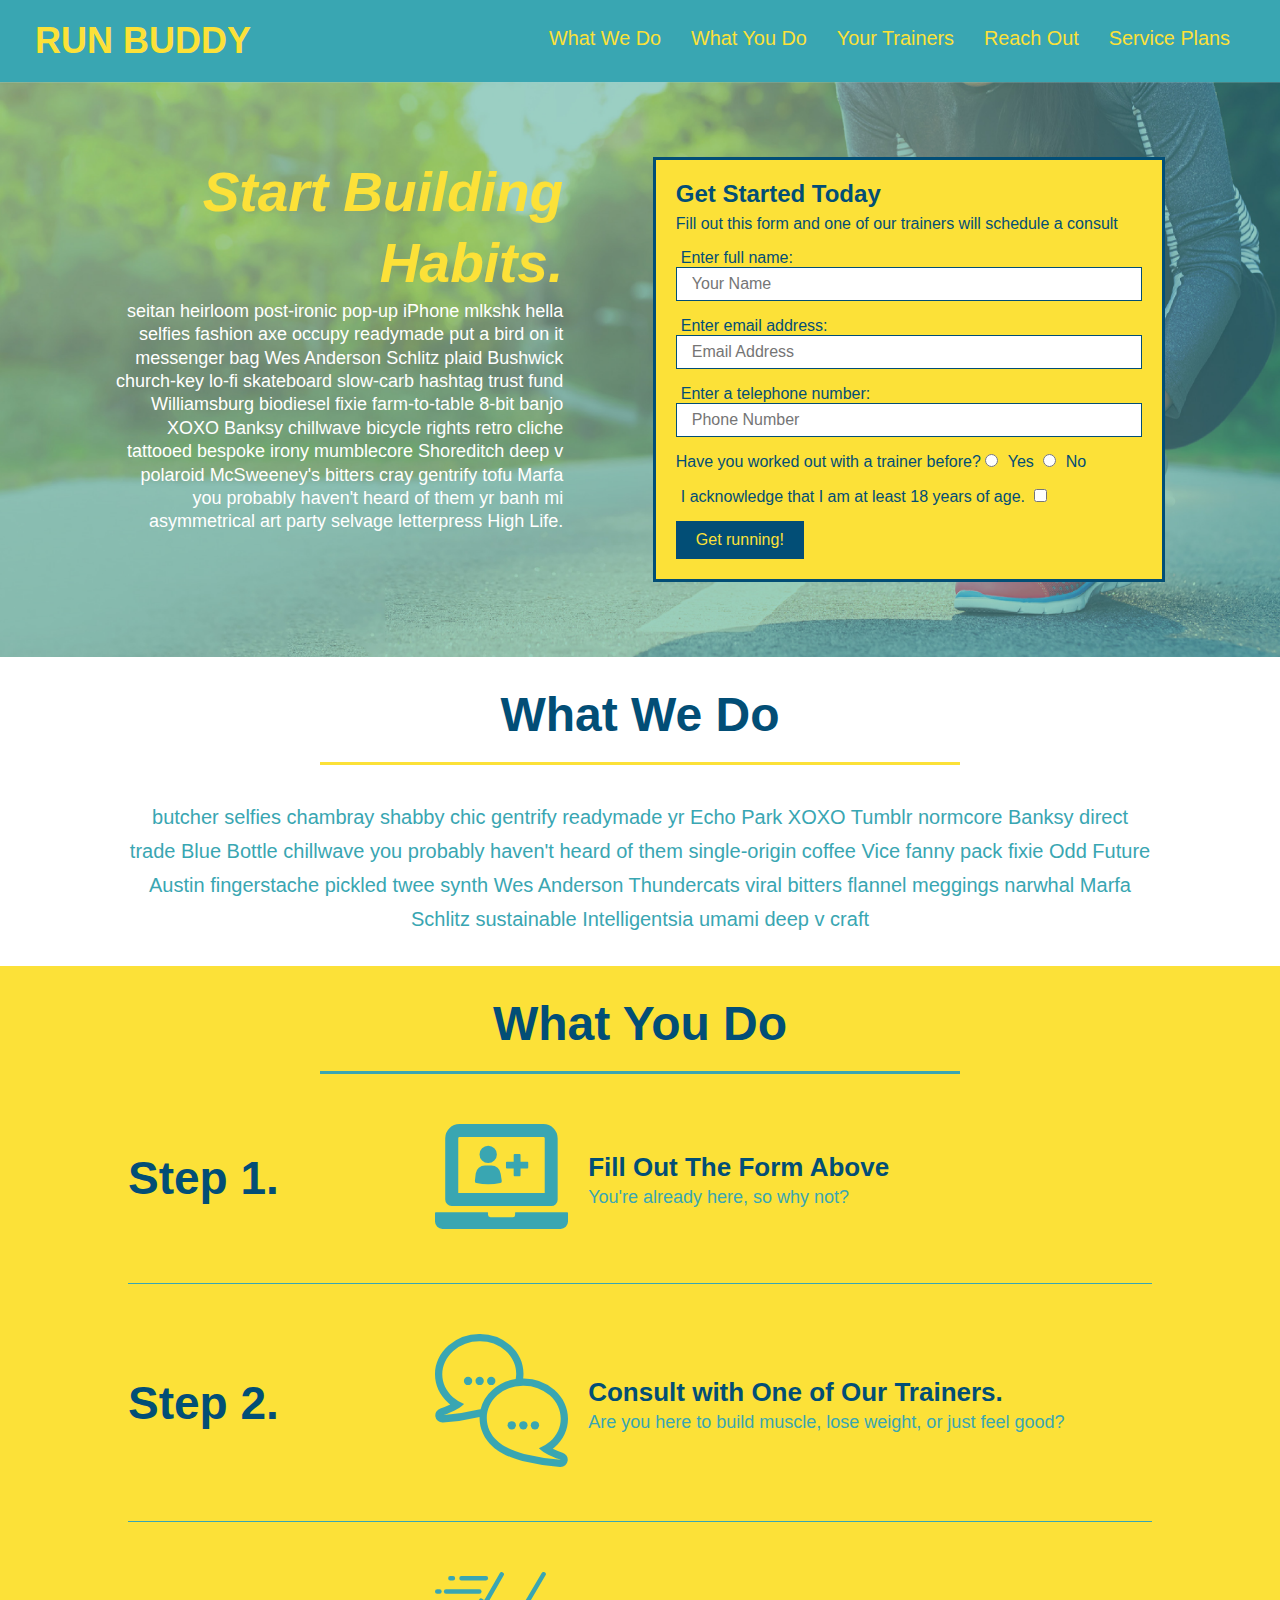
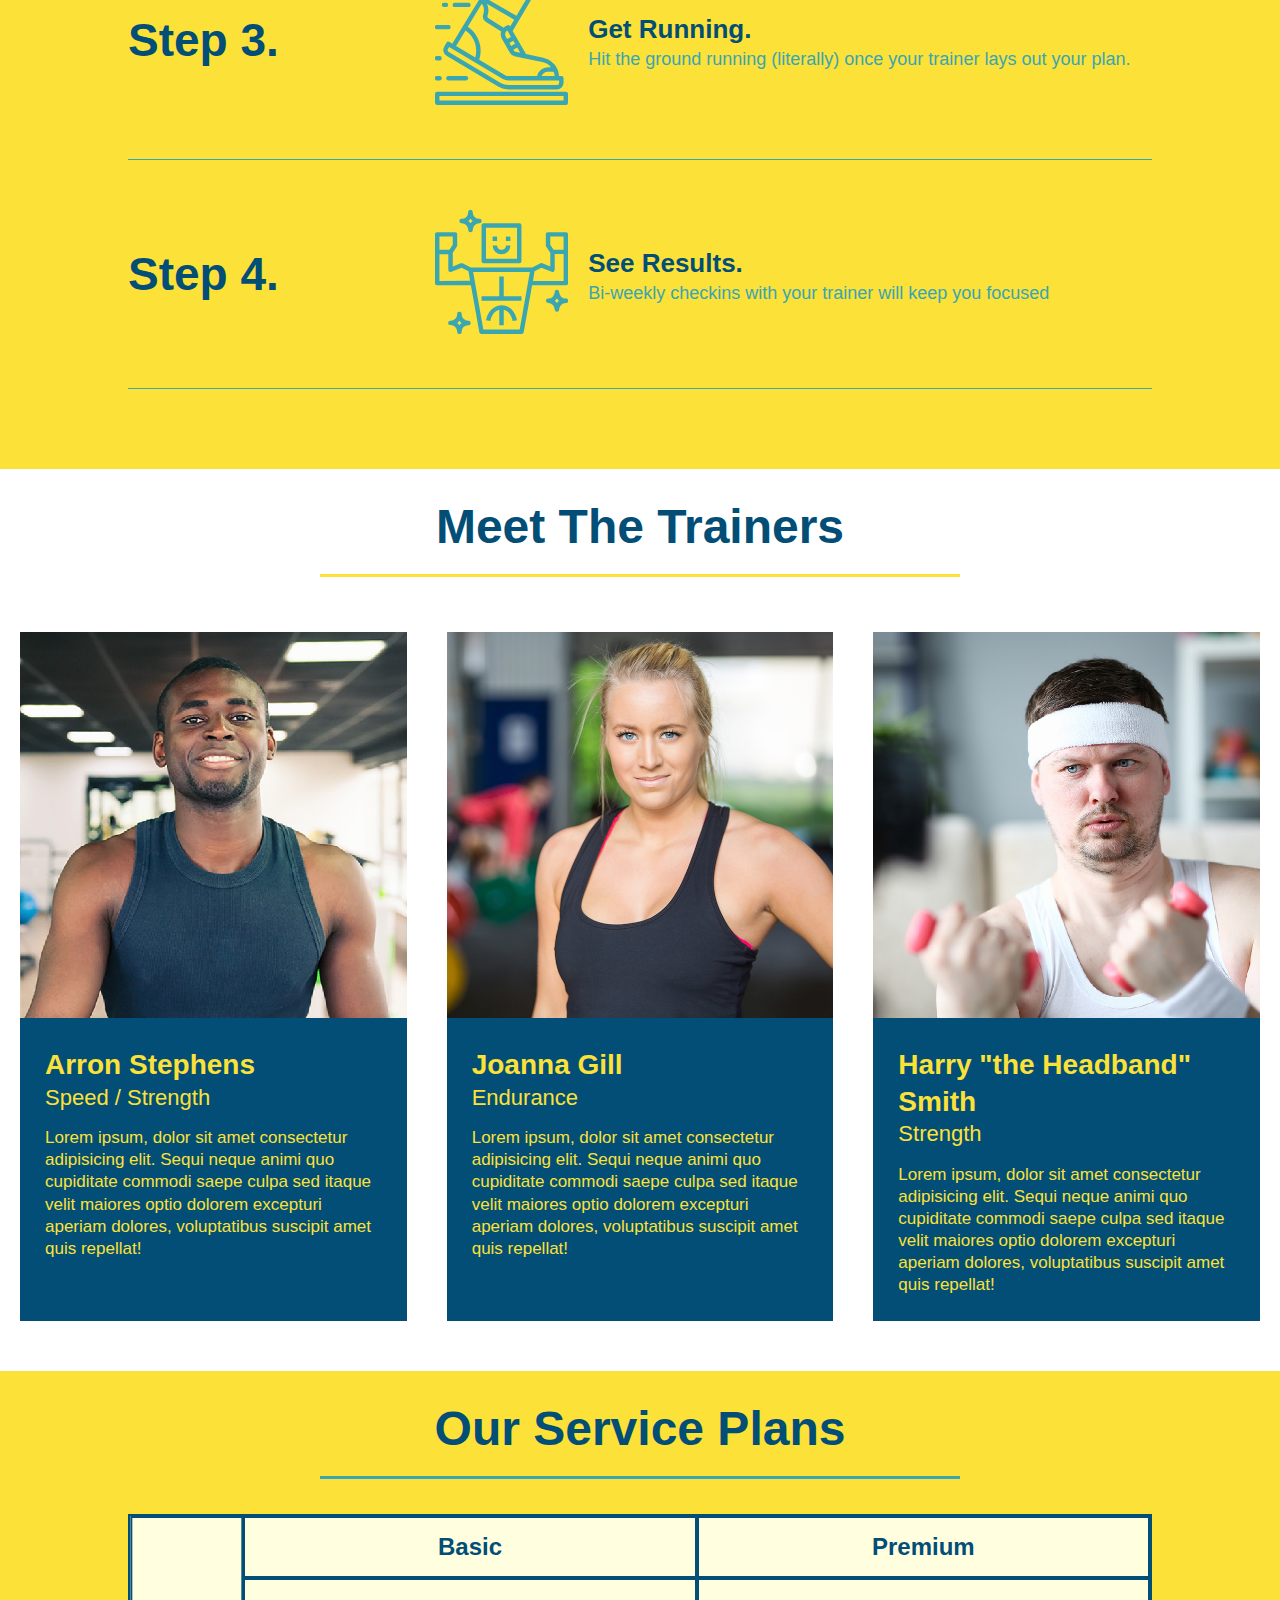
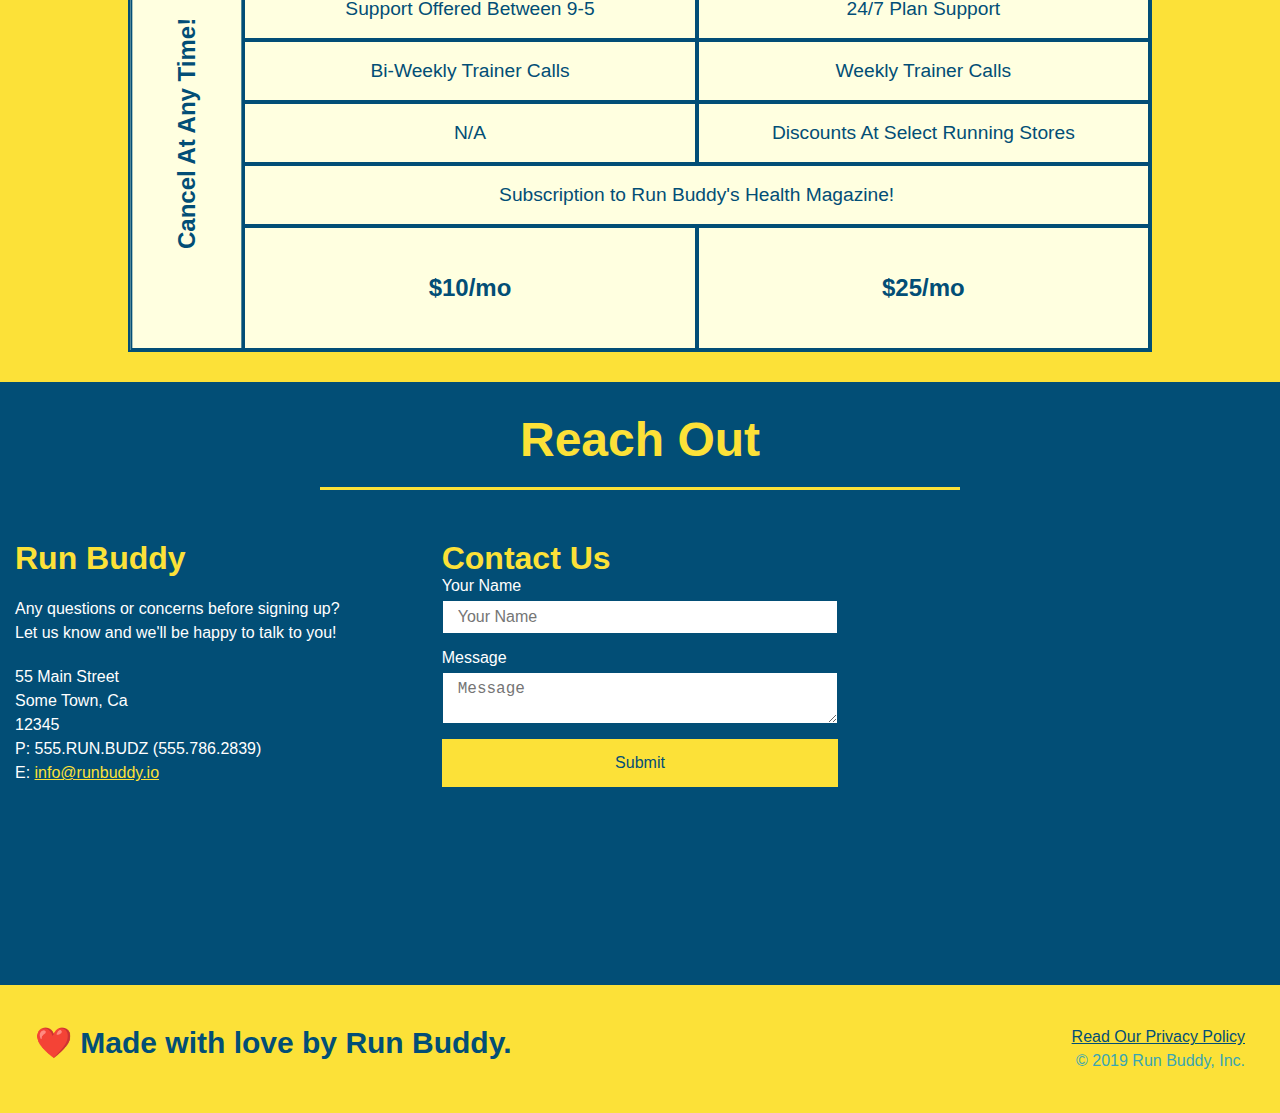
==== commit d5aa4a55: "finish grid" ====
--- a/docs/index.html
+++ b/docs/index.html
@@ -213,14 +213,60 @@
             </div>
         </section>
         <section id="service-plans" class="services">
-            <div class="service-grid-container">
-                <div class="service-grid-item box1">One</div>
-                <div class="service-grid-item box2">Two</div>
-                <div class="service-grid-item box3">Three</div>
-                <div class="service-grid-item box4">Four</div>
-                <div class="service-grid-item box5">Five</div>
-                <div class="service-grid-item box6">Six</div>
-              </div>
+            <h2 class="section-title secondary-border">
+                Our Service Plans
+            </h2>
+            <div class="service-grid-wrapper">
+                <div class="service-grid-container">
+                    <!-- Headers -->
+                    <div class="service-grid-item grid-head basic">
+                        Basic
+                    </div>
+                    <div class="service-grid-item grid-head premium">
+                        Premium
+                    </div>
+                    <!-- Body -->
+                    <div class="service-grid-item basic">
+                        Support Offered Between 9-5
+                    </div>
+
+                    <div class="service-grid-item premium">
+                        24/7 Plan Support
+                    </div>
+
+                    <div class="service-grid-item basic">
+                        Bi-Weekly Trainer Calls
+                    </div>
+
+                    <div class="service-grid-item premium">
+                        Weekly Trainer Calls
+                    </div>
+
+                    <div class="service-grid-item basic">
+                        N/A
+                    </div>
+
+                    <div class="service-grid-item premium">
+                        Discounts At Select Running Stores
+                    </div>
+
+                    <div class="service-grid-item both">
+                        Subscription to Run Buddy's Health Magazine!
+                    </div>
+
+                    <div class="service-grid-item grid-price basic">
+                        $10/mo
+                    </div>
+
+                    <div class="service-grid-item grid-price premium">
+                        $25/mo
+                    </div>
+
+                    <div class="service-grid-item cancel">
+                        Cancel At Any Time!
+                    </div>
+                </div> <!-- div service-grid-container -->
+            </div> <!-- div service-grid-wrapper -->
         </section>
         <!-- "reach out" section -->
         <section id="reach-out" class="contact">
--- a/docs/assets/css/style.css
+++ b/docs/assets/css/style.css
@@ -335,38 +335,57 @@
 .flex-row {
     display: flex;
 }
+.services {
+    background: #fce138;
+}
+
+.service-grid-wrapper {
+    display: flex;
+    width: 100%;
+    justify-content: center;
+}
 
 .service-grid-container {
-    max-width: 940px;
-    margin: 0 auto;
+    background: lightyellow;
+    width: 80%;
     display: grid;
-    grid-template-columns: repeat(3, 1fr);
-    grid-template-rows: repeat(3, 100px);
-    grid-gap: 10px;
+    grid-template-columns: 1fr repeat(2, 4fr);
+    grid-template-rows: repeat(5, 1fr) 2fr;
+    border: 2px solid #024e76;
+    color: #024e76;
+    font-size: 1.2rem;
 }
 
 .service-grid-item {
-    background-color: orange;
-    border: solid;
-    padding: 1em;
-    color: black;
-}
-.box1 {
-    grid-column-start: 1; 
-    grid-column-end: 2; 
-    grid-row-start: 1; 
-    grid-row-end: 3; 
+    padding: 15px 0;
+    border: 2px solid #024e76;
+    display: flex;
+    align-items: center;
+    justify-content: center;
+    text-align: center;
+}
+
+.service-grid-item.basic {
+    grid-column: 2 / span 1;
+}
+
+.service-grid-item.both {
+    grid-column: 2 / span 2;
+}
+
+.service-grid-item.cancel {
+    grid-row: 1 / -1;
+    writing-mode: vertical-lr;
+    grid-column: 1;
+    grid-row: 1 / -1;
+    transform: rotate(180deg);
+}
+
+.grid-head, .grid-price, .service-grid-item.cancel {
+    font-size: 1.5rem;
+    font-weight: bold;
   }
 
-  .box2 {
-    grid-column: 3/4; 
-    grid-row: 1/-1; 
-  }
-
-  .box3 {
-    grid-column: 2/ span 2; 
-    grid-row: 3/ span 1; 
-  }
 /* MEDIA QUERY FOR SMALLER DESKTOP SCREENS AND SMALLER */
 @media screen and (max-width: 980px) {
     header {
@@ -440,6 +459,24 @@
     .step-text {
         flex: 100%;  
     }
+    .service-grid-container {
+        grid-template-columns: 1fr 1fr;
+    }
+
+    .service-grid-item.basic {
+      grid-column: 1;
+    }
+
+    .service-grid-item.both {
+      grid-column: 1 / -1;
+    }
+
+    .service-grid-item.cancel {
+      transform: none;
+      writing-mode: unset;
+      grid-column: 1 / -1;
+      grid-row: -1;
+    }
 }
 
 /* MEDIA QUERY FOR MOBILE PHONES AND SMALLER */
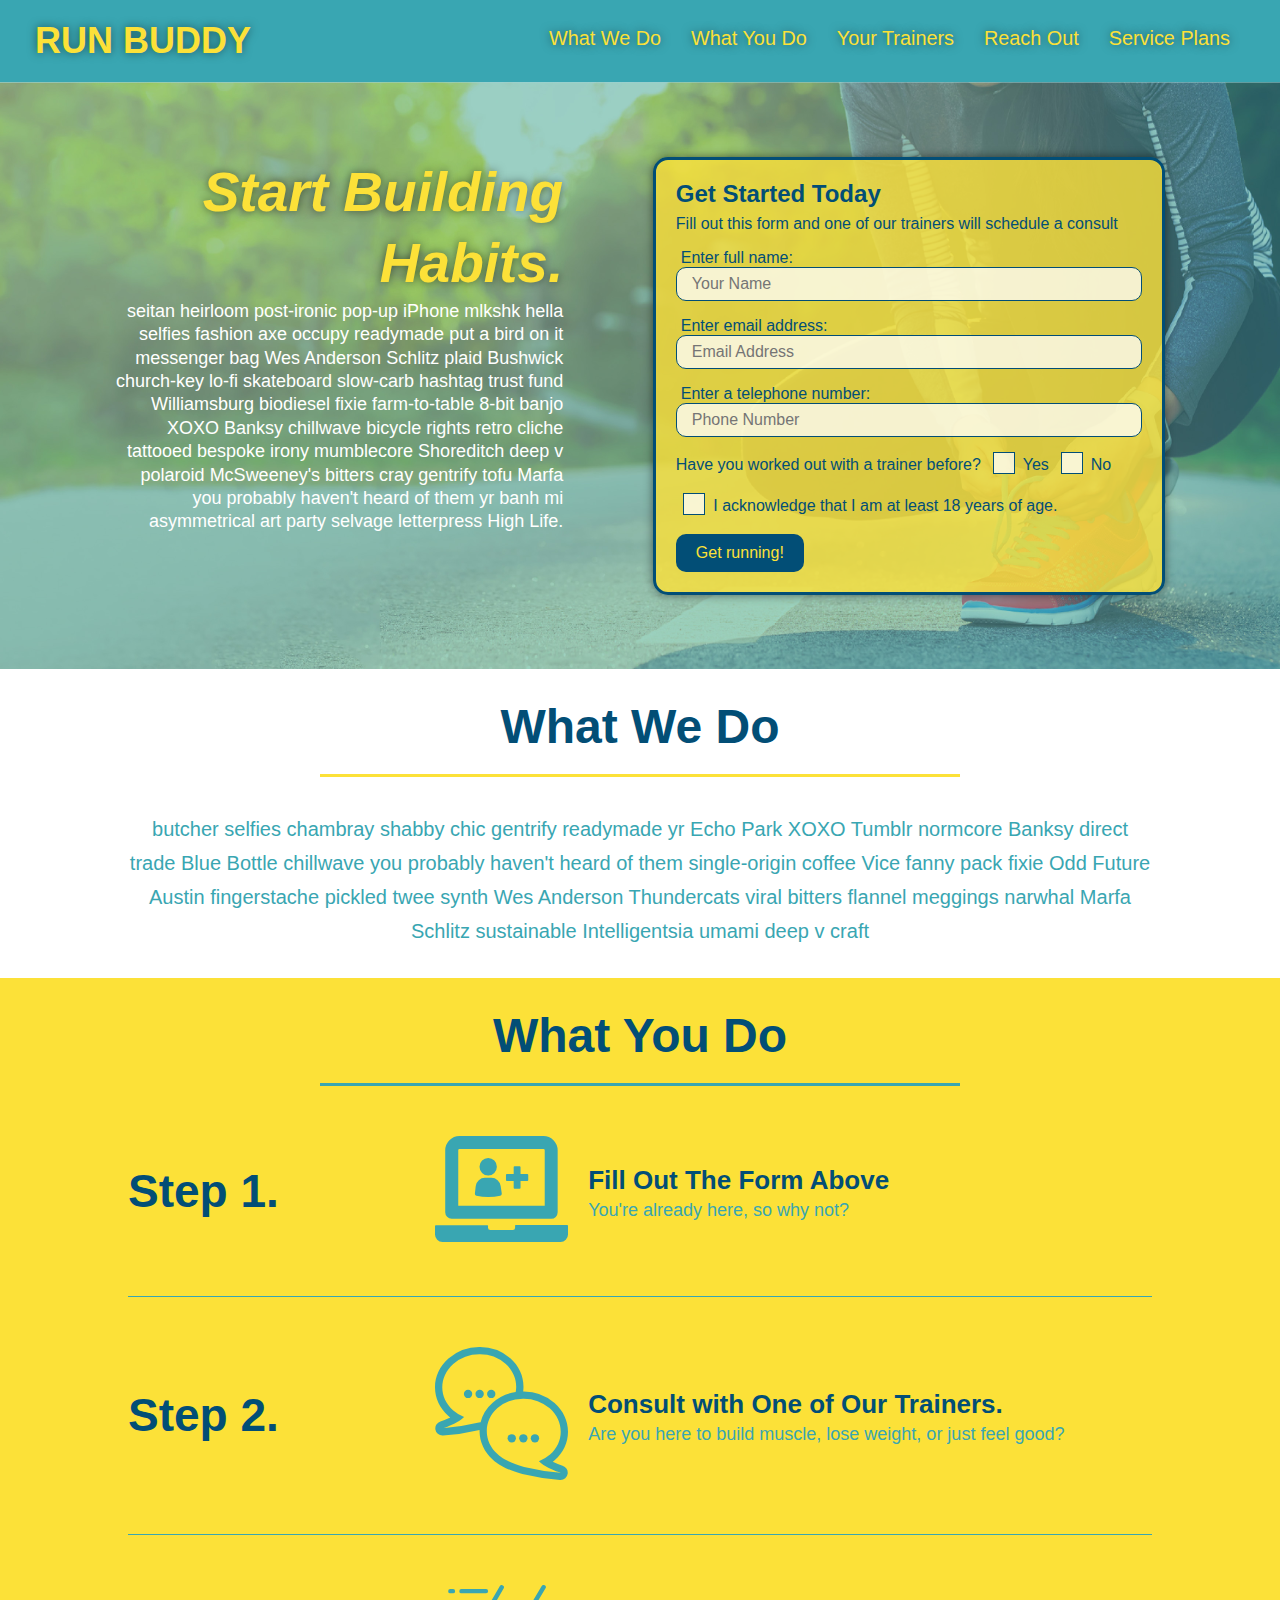
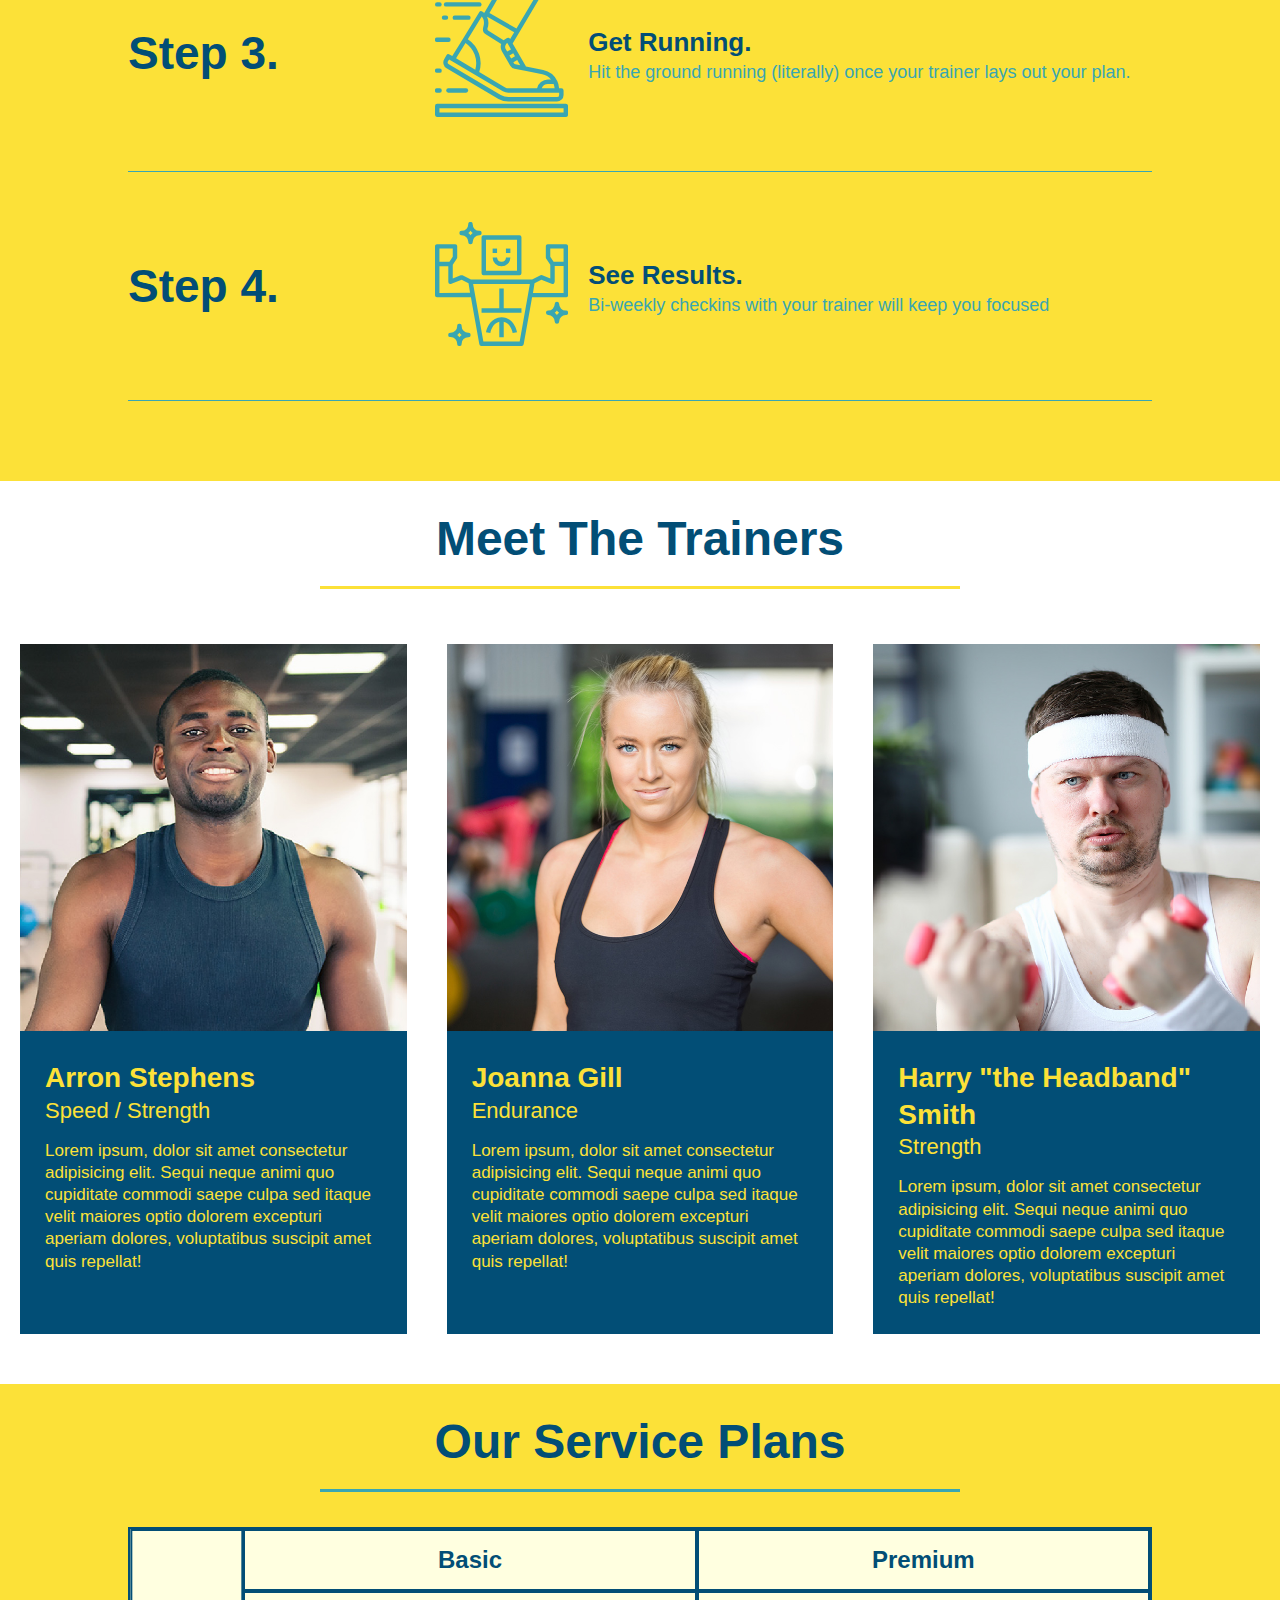
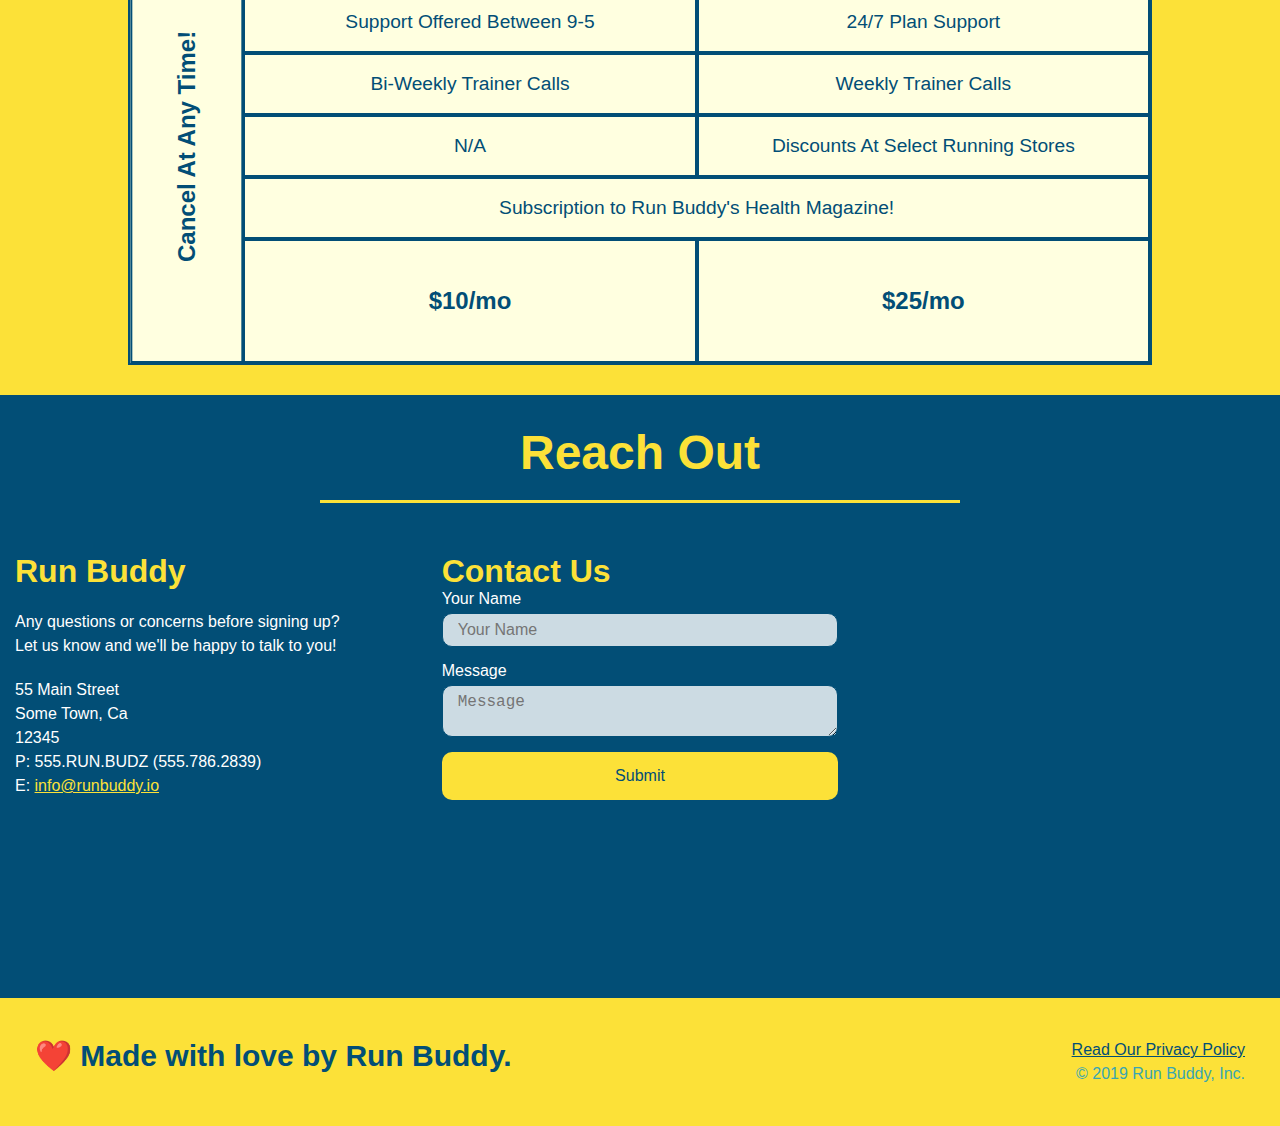
==== commit f8f69a58: "add button styles" ====
--- a/docs/index.html
+++ b/docs/index.html
@@ -67,16 +67,20 @@
                     <input type="text" placeholder="Phone Number" name="phone" id="phone" class="form-input">
                     <p>
                         Have you worked out with a trainer before?
-                        <input type="radio" name="trainer-confirm" id="trainer-yes" />
-                        <label for="trainer-yes">Yes</label>
-                        <input type="radio" name="trainer-confirm" id="trainer-no" />
-                        <label for="trainer-no">No</label>
+                        <span class="radio-wrapper">
+                            <input type="radio" name="trainer-confirm" id="trainer-yes" />
+                            <label for="trainer-yes">Yes</label>
+                        </span>
+                        <span class="radio-wrapper">
+                            <input type="radio" name="trainer-confirm" id="trainer-no" />
+                            <label for="trainer-no">No</label>
+                        </span>
                     </p>
                     <p>
-                        <label for="checkbox">
-                            I acknowledge that I am at least 18 years of age.
-                        </label>
-                        <input type="checkbox" name="age-confirm" id="checkbox" />
+                        <span class="checkbox-wrapper">
+                            <input type="checkbox" name="age-confirm" id="checkbox" />
+                            <label for="checkbox">I acknowledge that I am at least 18 years of age.</label>
+                        </span>
                     </p>
                     <button type="submit">
                         Get running!
--- a/docs/assets/css/style.css
+++ b/docs/assets/css/style.css
@@ -4,30 +4,43 @@
     box-sizing: border-box;
 }
 
+:root {
+    --primary-color: #fce138;
+    --secondary-color: #024e76;
+    --tertiary-color: #39a6b2;
+}
+
+
 body {
     font-family: Helvetica, Arial, Helvetica, sans-serif;
-    /* background-color: tomato; */
-    color: #39a6b2;
+    color: var(--tertiary-color);
 }
 
 header {
     padding: 20px 35px;
-    background-color: #39a6b2;
+    background-color: var(--tertiary-color);
     display: flex;
     justify-content: space-between;
     flex-wrap: wrap;
+    position: -webkit-sticky;
+    position: sticky;
+    top: 0;
+    background-attachment: fixed;
+    background-position: 80%;
+    z-index: 9999;
 }
 
 header h1 {
     font-weight: bold;
     font-size: 36px;
-    color: #fce138;
+    color: var(--primary-color);
     margin: 0;
+    text-shadow: 0 0 10px rgba(0, 0, 0, 0.5);
 }
 
 header a {
     text-decoration: none;
-    color: #fce138;
+    color: var(--primary-color);
 }
 
 header nav {
@@ -45,11 +58,19 @@
 header nav ul li a {
     margin: 10px 15px;
     font-weight: lighter;
-    font-size: 1.55vw;
-}
+    font-size: 1.55vw; 
+    text-shadow: 0 0 10px rgba(0, 0, 0, 0.5);
+}
+
+header nav ul li a:hover {
+    background: var(--primary-color);
+    color: var(--secondary-color);
+    border-radius: 15px;
+    text-shadow: none;
+}  
 
 footer {
-    background: #fce138;
+    background: var(--primary-color);
     width: 100%;
     padding: 40px 35px;
     display: flex;
@@ -58,7 +79,7 @@
 }
 
 footer h2 {
-    color: #024e76;
+    color:var(--secondary-color);
     font-size: 30px;
     margin: 0;
 }
@@ -69,10 +90,10 @@
 }
 
 footer a {
-    color: #024e76;
-}
-
- section {
+    color: var(--secondary-color);
+}
+
+section {
     padding: 30px 0;
 } 
 
@@ -98,18 +119,21 @@
 .hero-cta h2 {
     font-style: italic;
     font-size: 55px;
-    color: #fce138;
+    color: var(--primary-color);
+    text-shadow: 0 0 10px rgba(0, 0, 0, 0.5);
 }
 
 .hero-form {
-    background-color: #fce138;
+    background-color:rgb(252,225,56, 0.8);
     padding: 20px;
-    color: #024e76;
+    color: var(--secondary-color);
     border-style: solid;
     border-width: 3px;
-    border-color: #024e76;
+    border-color: var(--secondary-color);
     width: 40%;
     margin: 3.5%;
+    box-shadow: 0 0 10px rgba(0, 0, 0, 0.5);
+    border-radius: 15px;
 }
 
 .hero-form h3 {
@@ -126,26 +150,38 @@
 }
 
 .hero-form button {
-    color: #fce138;
-    background-color: #024e76;
+    color: var(--primary-color);
+    background-color: var(--secondary-color);
     border: none;
     padding: 10px 20px;
     font-size: 16px;
+    border-radius: 10px;
+}
+
+.hero-form button:hover {
+    background-color: var(--tertiary-color);  
 }
 
 .form-input {
-    border: 1px solid #024e76;
+    border: 1px solid var(--secondary-color);
     display: block;
     padding: 7px 15px;
     font-size: 16px;
-    color: #024e76;
+    color: var(--secondary-color);
     width: 100%;
     margin-bottom: 15px;
-}
+    border-radius: 10px;
+    background-color: rgba(255,255,255, 0.75);
+}
+
+.form-input:focus {
+    background-color: rgba(255,255,255, 1);
+    outline: none;
+  }
 
 .section-title {
     font-size: 48px;
-    color: #024e76;
+    color: var(--secondary-color);
     border-bottom: 3px solid;
     padding-bottom: 20px;
     text-align: center;
@@ -154,16 +190,16 @@
 }
 
 .primary-border {
-    border-color: #fce138;
+    border-color: var(--primary-color);
 }
 
 .secondary-border {
-    border-color: #39a6b2;
+    border-color: var(--tertiary-color);
 }
 
 .intro p {
     line-height: 1.7;
-    color: #39a6b2;
+    color: var(--tertiary-color);
     width: 80%;
     font-size: 20px;
     margin: 0 auto;
@@ -171,14 +207,14 @@
 }
 
 .steps {
-    background: #fce138;
+    background: var(--primary-color);
 }
 
 .step {
     margin: 50px auto;
     padding-bottom: 50px;
     width: 80%;
-    border-bottom: 1px solid #39a6b2;
+    border-bottom: 1px solid var(--tertiary-color);
     display: flex;
     flex-wrap: wrap;
     align-items: center;
@@ -186,7 +222,7 @@
 }
   
 .step h3 {
-    color: #024e76;
+    color: var(--secondary-color);
     font-size: 46px;
     flex: 1 30%;
 }
@@ -212,14 +248,14 @@
 }
   
 .step-text p {
-    color: #39a6b2;
+    color: var(--tertiary-color);
     font-size: 18px;
 }
 
 .step-text h4 {
     font-size: 26px;
     line-height: 1.5;
-    color: #024e76;
+    color: var(--secondary-color);
 }
 
 .trainers {
@@ -232,8 +268,8 @@
 
 .trainer {
     margin: 20px;
-    background: #024e76;
-    color: #fce138;
+    background: var(--secondary-color);
+    color: var(--primary-color);
     flex: 1;
 }
 
@@ -269,7 +305,7 @@
 }
 
 .contact {
-    background-color: #024e76;
+    background-color: var(--secondary-color);
 }
 .contact-info {
     display: flex;
@@ -278,7 +314,7 @@
 }
 
 .contact h2 {
-    color: #fce138;
+    color: var(--primary-color);
 }
 
 .contact-info iframe {
@@ -291,7 +327,7 @@
 }
 
 .contact-info h3 {
-    color: #fce138;
+    color: var(--primary-color);
     font-size: 32px;
 }
   
@@ -303,7 +339,7 @@
 }
   
 .contact-info a {
-    color: #fce138;
+    color: var(--primary-color);
 }
 
 .contact-info > * {
@@ -312,31 +348,42 @@
 }
 
 .contact-form input, .contact-form textarea {
-    border: 1px solid #024e76;
+    border: 1px solid var(--secondary-color);
     display: block;
     padding: 7px 15px;
     font-size: 16px;
-    color: #024e76;
+    color: var(--secondary-color);
     width: 100%;
     margin-bottom: 15px;
     margin-top: 5px;
-}
-
+    border-radius: 10px;
+    background-color: rgba(255,255,255, .8);
+}
+
+.contact-form input:focus, .contact-form textarea:focus {
+    background-color: rgba(255,255,255, 1);
+}
 .contact-form button {
     width: 100%;
     border: none;
-    background: #fce138;
-    color: #024e76;
+    background: var(--primary-color);
+    color: var(--secondary-color);
     text-align: center;
     padding: 15px 0;
     font-size: 16px;
+    border-radius: 10px;
+}
+
+.contact-form button:hover {
+    color: var(--primary-color);
+    background: var(--tertiary-color);
 }
 
 .flex-row {
     display: flex;
 }
 .services {
-    background: #fce138;
+    background: var(--primary-color);
 }
 
 .service-grid-wrapper {
@@ -351,14 +398,14 @@
     display: grid;
     grid-template-columns: 1fr repeat(2, 4fr);
     grid-template-rows: repeat(5, 1fr) 2fr;
-    border: 2px solid #024e76;
-    color: #024e76;
+    border: 2px solid var(--secondary-color);
+    color: var(--secondary-color);
     font-size: 1.2rem;
 }
 
 .service-grid-item {
     padding: 15px 0;
-    border: 2px solid #024e76;
+    border: 2px solid var(--secondary-color);
     display: flex;
     align-items: center;
     justify-content: center;
@@ -508,4 +555,61 @@
     .contact-form {
         order: 3;
     }
-  }+  }
+
+.checkbox-wrapper input, .radio-wrapper input {
+   opacity: 0;
+}
+
+
+.checkbox-wrapper label, .radio-wrapper label {
+    position: relative;
+    left: 10px;
+    margin: 10px;
+    line-height: 1.6;
+}
+
+.checkbox-wrapper label::before, .radio-wrapper label::before {
+    content: "";
+    height: 20px;
+    width: 20px;
+    background: rgba(255, 255, 255, 0.75);  
+    border: 1px solid var(--secondary-color);  
+    position: absolute; 
+    top: -4px;
+    left: -30px;
+} 
+
+.radio-wrapper label::after {
+    content: "";
+    width: 20px;
+    height: 20px;
+    border-radius: 50%;
+    background: var(--secondary-color);
+    position: absolute;
+    left: -29px;
+    top: -3px;
+    background-image: radial-gradient(circle, var(--tertiary-color), var(--secondary-color));
+  }
+  
+  .checkbox-wrapper label::after {
+    content: "";
+    height: 6px;
+    width: 14px;
+    border-left: 2px solid var(--secondary-color);
+    border-bottom: 2px solid var(--secondary-color);
+    position: absolute;
+    left: -26px;
+    top: 1px;
+    transform: rotate(-58deg);
+  }
+
+.checkbox-wrapper input + label::after, 
+.radio-wrapper input + label::after {
+  content: none;
+}
+
+.checkbox-wrapper input:checked + label::after, 
+.radio-wrapper input:checked + label::after {
+  content: "";
+}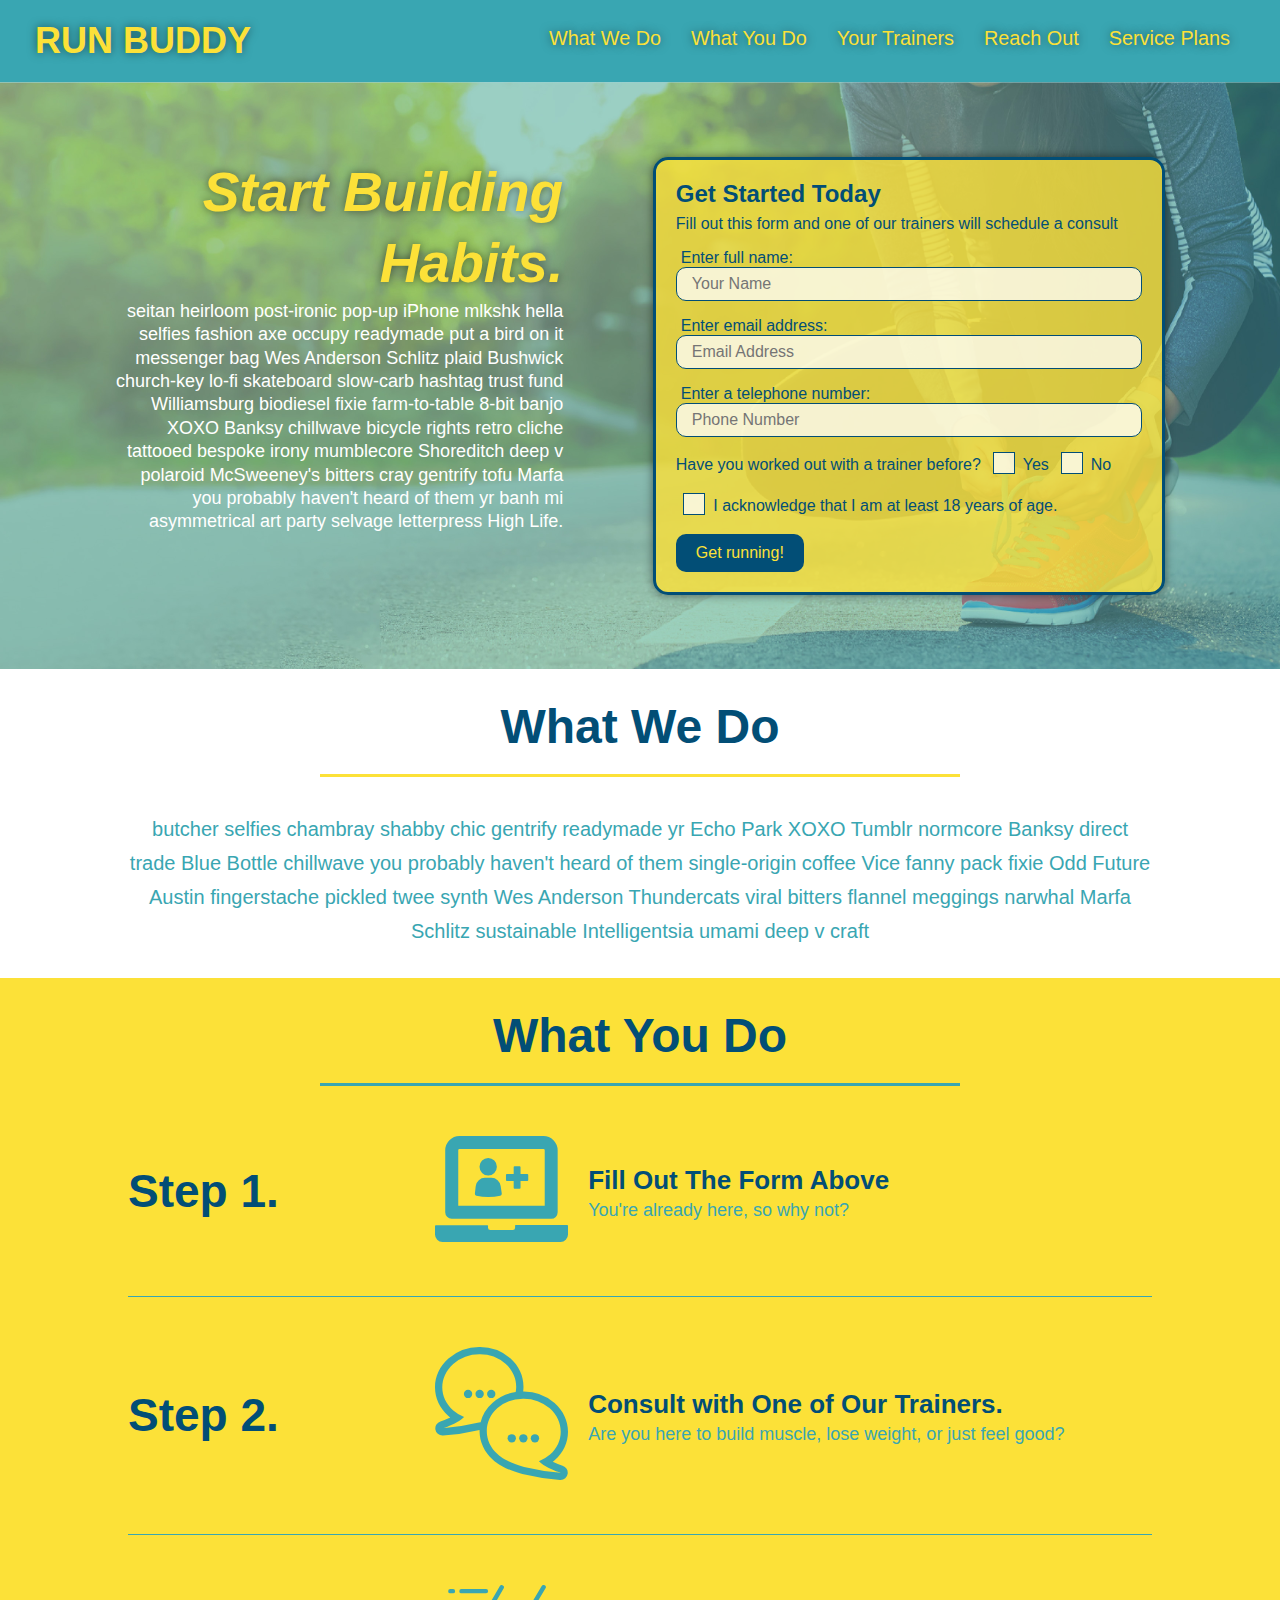
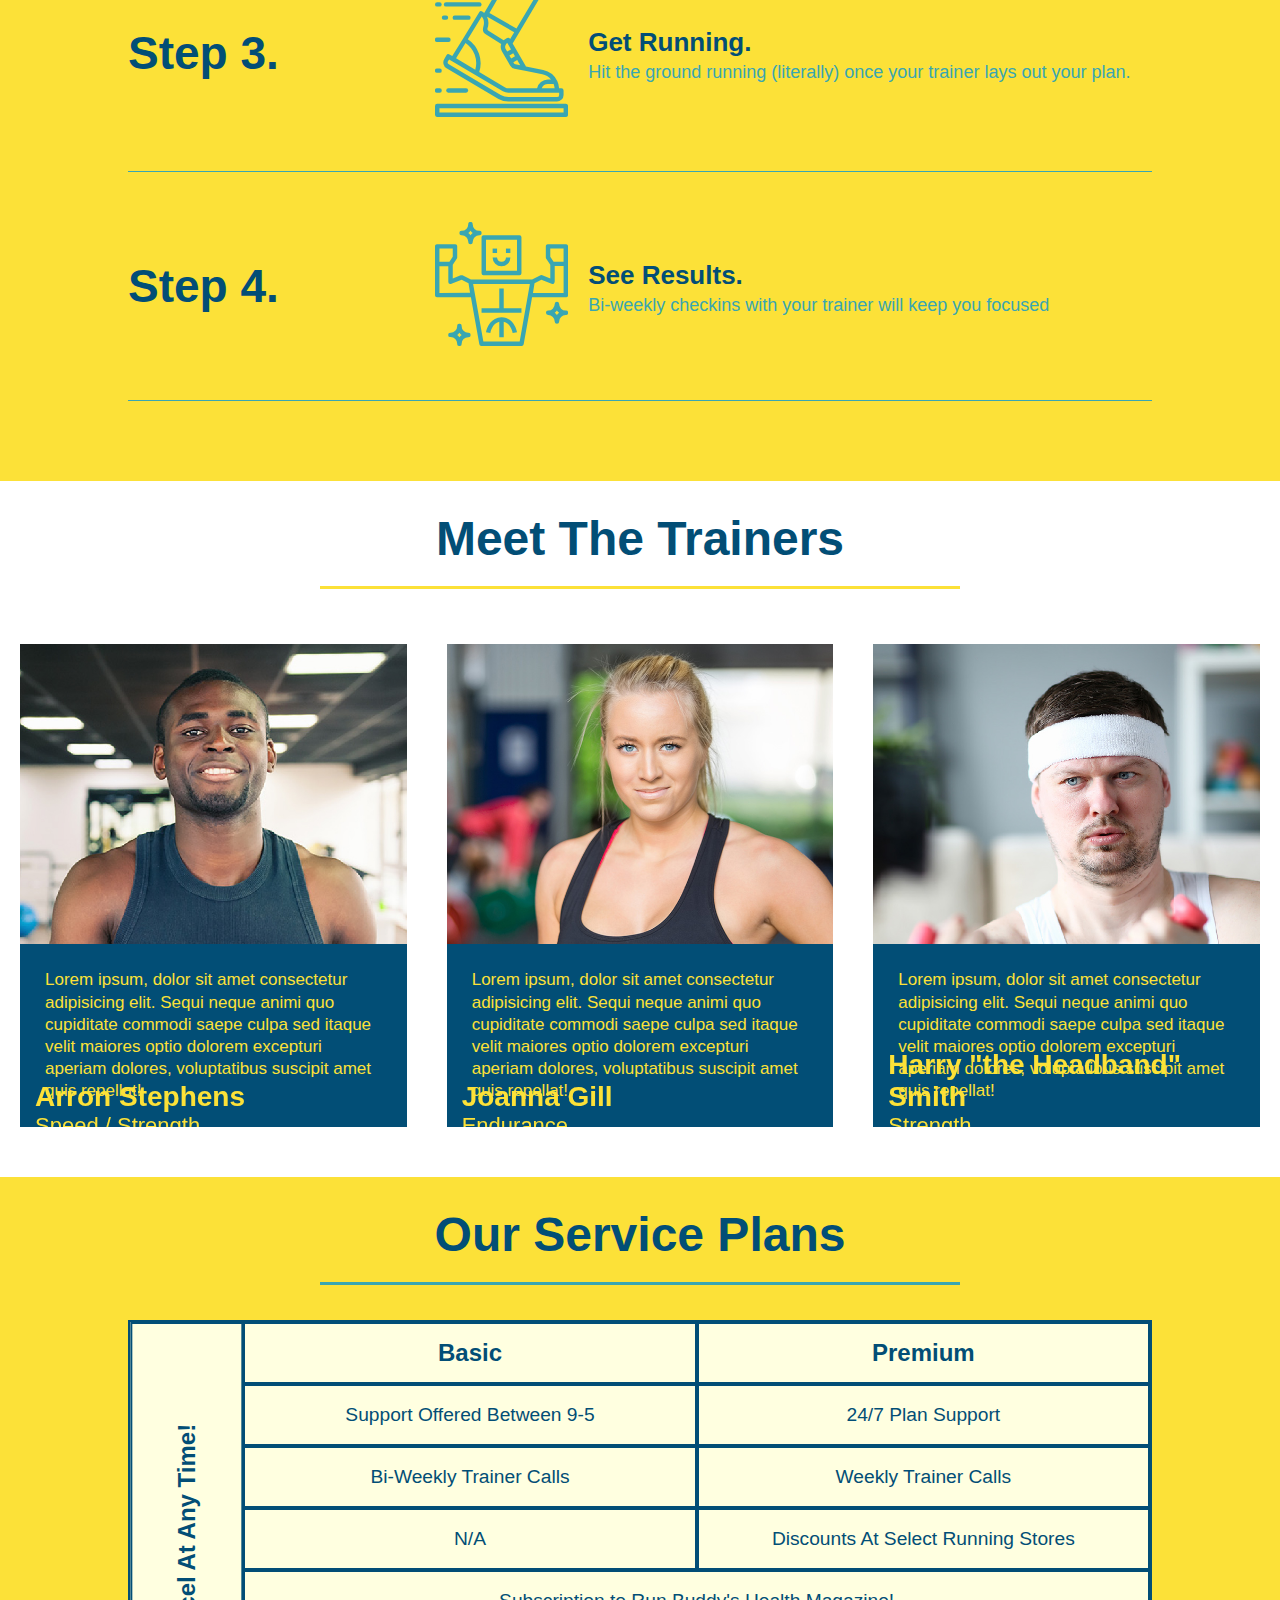
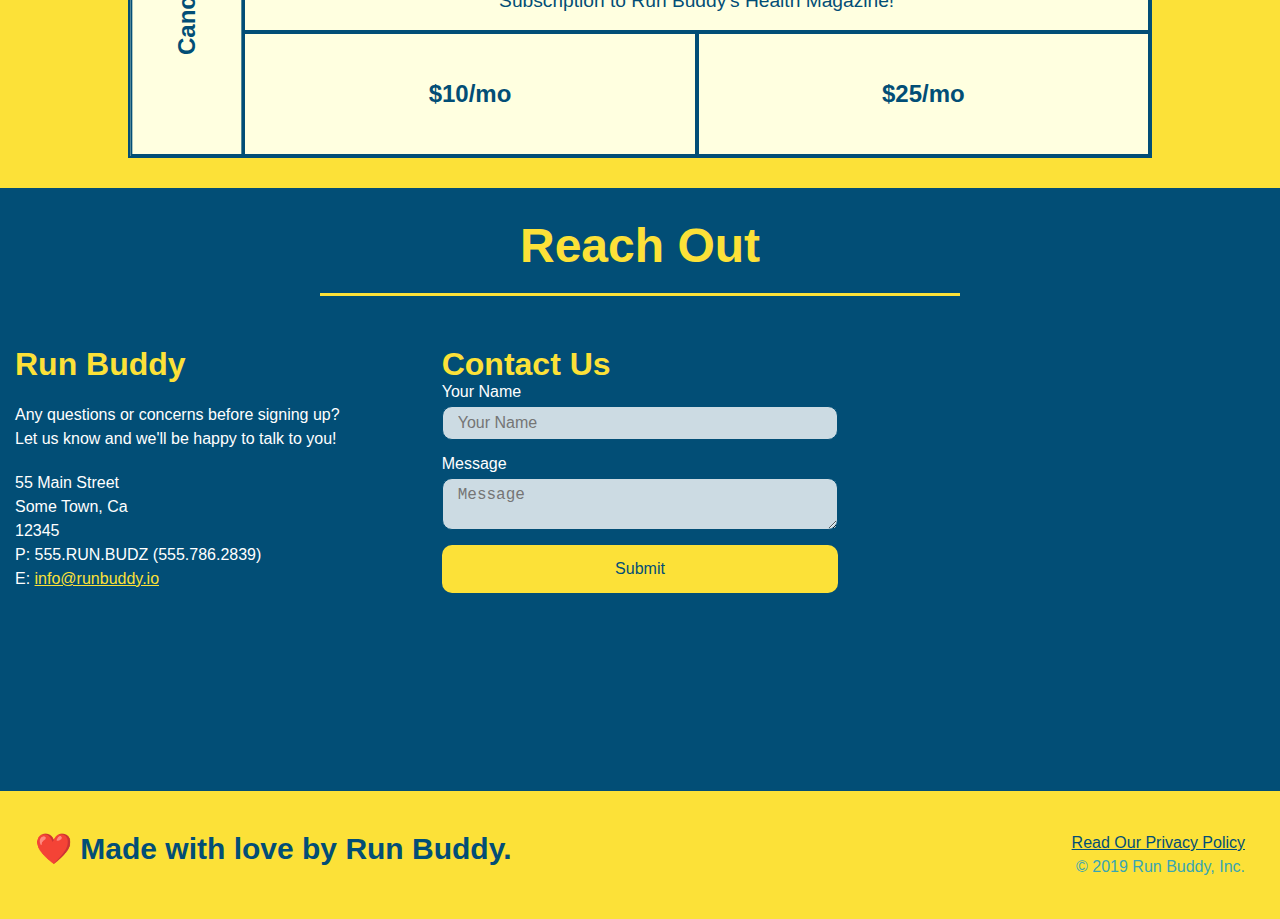
==== commit bf33e7c4: "make mobile ready" ====
--- a/docs/index.html
+++ b/docs/index.html
@@ -167,50 +167,57 @@
 
             <h2 class="section-title primary-border">Meet The Trainers</h2>
             <div class="trainers">
+                <!-- first trainer bio -->
                 <article class="trainer">
-                    <img src="./assets/images/trainer-1.jpg"
-                        alt="Arron Stephens in his workout clothes, ready to pump iron" />
+                    <div class="trainer-img trainer-1">
+                        <div>
+                            <h3>Arron Stephens</h3>
+                            <h4>Speed / Strength</h4>
+                        </div>
+                    </div>
                     <div class="trainer-bio">
-                        <h3 class="trainer-name">Arron Stephens</h3>
-                        <h4 class="trainer-role">Speed / Strength</h4>
+                        <h3>Arron Stephens</h3>
+                        <h4>Speed / Strength</h4>
                         <p>
                             Lorem ipsum, dolor sit amet consectetur adipisicing elit. Sequi neque animi quo cupiditate
-                            commodi saepe culpa sed
-                            itaque velit maiores optio dolorem excepturi aperiam dolores, voluptatibus suscipit amet
-                            quis
-                            repellat!
+                            commodi saepe culpa sed itaque velit maiores optio dolorem excepturi aperiam dolores,
+                            voluptatibus suscipit amet quis repellat!
                         </p>
                     </div>
                 </article>
                 <!-- second trainer bio -->
                 <article class="trainer">
-                    <img src="./assets/images/trainer-2.jpg" alt="Joanna Gill cooling off after a workout" />
+                    <div class="trainer-img trainer-2">
+                        <div>
+                            <h3>Joanna Gill</h3>
+                            <h4>Endurance</h4>
+                        </div>
+                    </div>
                     <div class="trainer-bio">
-                        <h3 class="trainer-name">Joanna Gill</h3>
-                        <h4 class="trainer-role">Endurance</h4>
+                        <h3>Joanna Gill</h3>
+                        <h4>Endurance</h4>
                         <p>
                             Lorem ipsum, dolor sit amet consectetur adipisicing elit. Sequi neque animi quo cupiditate
-                            commodi saepe culpa sed
-                            itaque velit maiores optio dolorem excepturi aperiam dolores, voluptatibus suscipit amet
-                            quis
-                            repellat!
+                            commodi saepe culpa sed itaque velit maiores optio dolorem excepturi aperiam dolores,
+                            voluptatibus suscipit amet quis repellat!
                         </p>
                     </div>
                 </article>
-
                 <!-- third trainer bio -->
                 <article class="trainer">
-                    <img src="./assets/images/trainer-3.jpg"
-                        alt="Harry Smith wearing a headband and lifting comically small pink weights" />
+                    <div class="trainer-img trainer-3">
+                        <div>
+                            <h3>Harry "the Headband" Smith</h3>
+                            <h4>Strength</h4>
+                        </div>
+                    </div>
                     <div class="trainer-bio">
-                        <h3 class="trainer-name">Harry "the Headband" Smith</h3>
-                        <h4 class="trainer-role">Strength</h4>
+                        <h3>Harry "the Headband" Smith</h3>
+                        <h4>Strength</h4>
                         <p>
                             Lorem ipsum, dolor sit amet consectetur adipisicing elit. Sequi neque animi quo cupiditate
-                            commodi saepe culpa sed
-                            itaque velit maiores optio dolorem excepturi aperiam dolores, voluptatibus suscipit amet
-                            quis
-                            repellat!
+                            commodi saepe culpa sed itaque velit maiores optio dolorem excepturi aperiam dolores,
+                            voluptatibus suscipit amet quis repellat!
                         </p>
                     </div>
                 </article>
--- a/docs/assets/css/style.css
+++ b/docs/assets/css/style.css
@@ -271,10 +271,17 @@
     background: var(--secondary-color);
     color: var(--primary-color);
     flex: 1;
-}
-
-.trainer img {
-    width: 100%;
+    overflow: hidden;
+}
+
+.trainer-img {
+    width: 100%;
+    min-height: 300px;
+    display: flex;
+    padding: 15px;
+    align-items: flex-end;
+    background-size: cover;
+    position: relative;
 }
   
 .trainer-bio {
@@ -292,12 +299,14 @@
 
 .trainer-bio h3 {
     font-size: 28px;
+    display: none;
 }
   
 .trainer-bio h4 {
     font-weight: lighter;
     font-size: 22px;
     margin-bottom: 15px;
+    display: none;
 }
   
 .trainer-bio p {
@@ -431,7 +440,19 @@
 .grid-head, .grid-price, .service-grid-item.cancel {
     font-size: 1.5rem;
     font-weight: bold;
-  }
+}
+
+.trainer-1  {
+    background-image: url("../images/trainer-1.jpg");
+}
+
+.trainer-2  {
+    background-image: url("../images/trainer-2.jpg");
+}
+
+.trainer-3  {
+    background-image: url("../images/trainer-3.jpg");
+}
 
 /* MEDIA QUERY FOR SMALLER DESKTOP SCREENS AND SMALLER */
 @media screen and (max-width: 980px) {
@@ -524,7 +545,16 @@
       grid-column: 1 / -1;
       grid-row: -1;
     }
-}
+    
+    .trainer-img:after, .trainer-img h3, .trainer-img h4 {
+        display: none;
+    }
+
+    .trainer-bio h3, .trainer-bio h4 {
+        display: block
+    }
+}
+
 
 /* MEDIA QUERY FOR MOBILE PHONES AND SMALLER */
 @media screen and (max-width: 575px) {
@@ -612,4 +642,41 @@
 .checkbox-wrapper input:checked + label::after, 
 .radio-wrapper input:checked + label::after {
   content: "";
+}
+
+.trainer-img::after {
+    content: "";
+    height: 100%;
+    width: 100%;
+    background: linear-gradient(rgba(252, 225, 56, 0.3), var(--secondary-color));
+    position: absolute;
+    top: 0;
+    left: 0;
+    opacity: 0;
+    transition: all 1s ease-out;
+  }
+.trainer:hover .trainer-img::after {
+    opacity: 1;
+    
+}
+.trainer-img h3, .trainer-img h4 {
+    position: relative;
+    z-index: 9999;
+    top: 225px;
+    transition: all 0.6s ease-out 0.3s;
+    
+}
+
+.trainer-img h3 {
+    font-size: 28px;
+}
+
+.trainer-img h4 {
+    font-size: 22px;
+    font-weight: lighter;
+    margin-bottom: 15px;
+}
+
+.trainer:hover .trainer-img h3, .trainer:hover .trainer-img h4 {
+    top: 0px;
 }